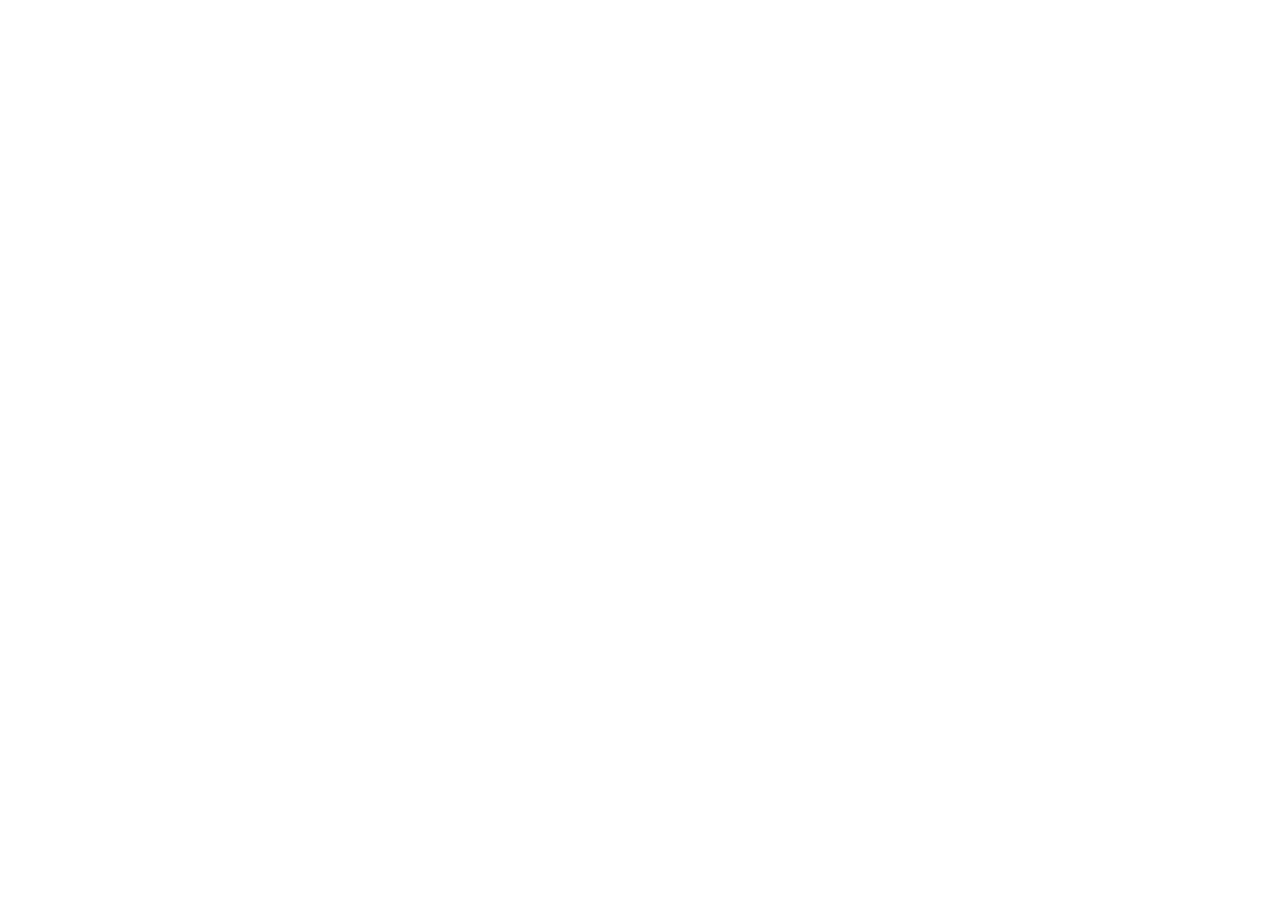
==== index.html @ 0ca9bdbc "Inicio de proyecto y carpetas" ====
<!DOCTYPE html>
<html lang="en">
<head>
    <meta charset="UTF-8">
    <meta name="viewport" content="width=device-width, initial-scale=1.0">
    <title>BDM Solutions</title>
</head>
<body>
    
</body>
</html>
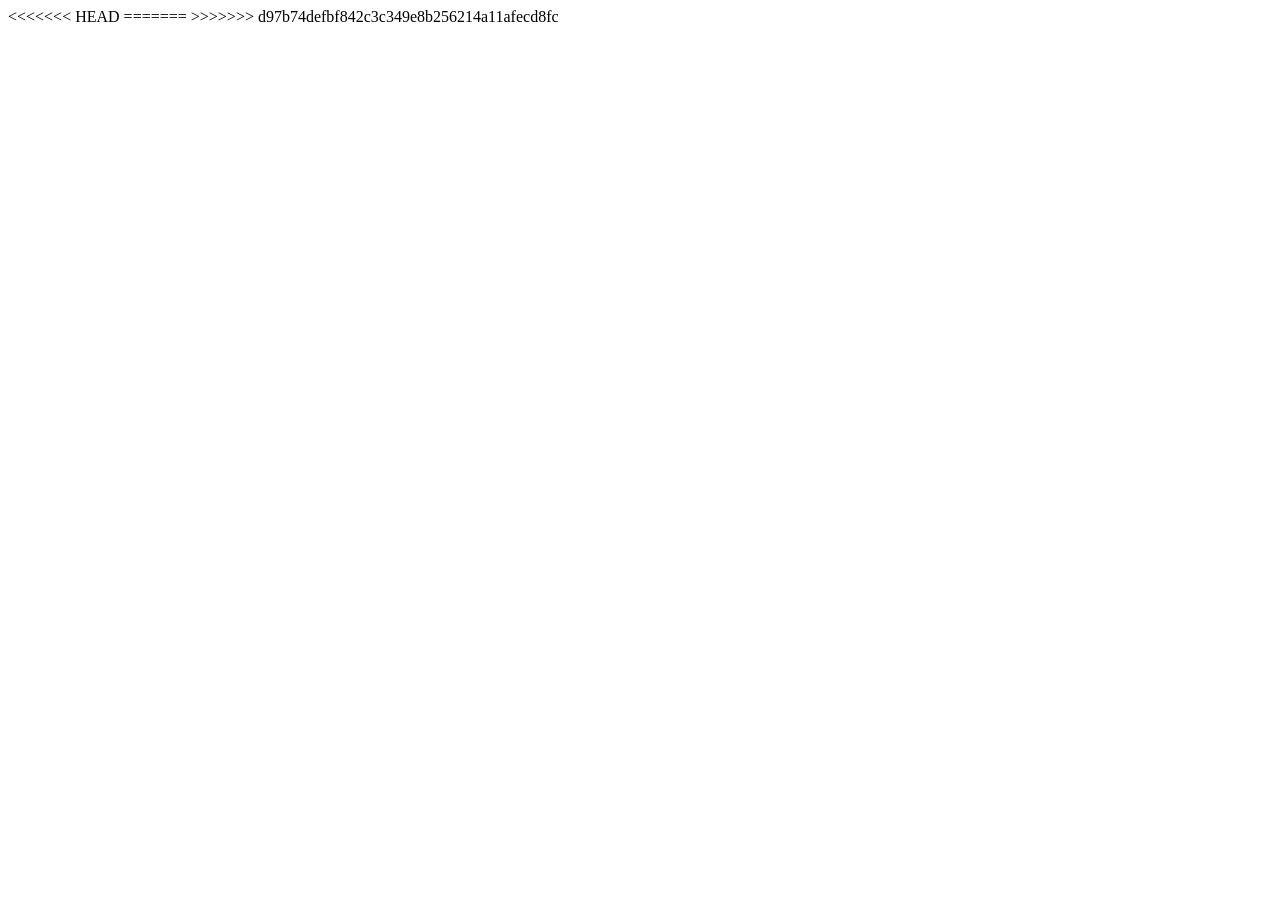
==== commit 26a9a35e: "Fix: resolver conflictos de fusion" ====
--- a/index.html
+++ b/index.html
@@ -6,6 +6,10 @@
     <title>BDM Solutions</title>
 </head>
 <body>
+<<<<<<< HEAD
     
+=======
+
+>>>>>>> d97b74defbf842c3c349e8b256214a11afecd8fc
 </body>
 </html>
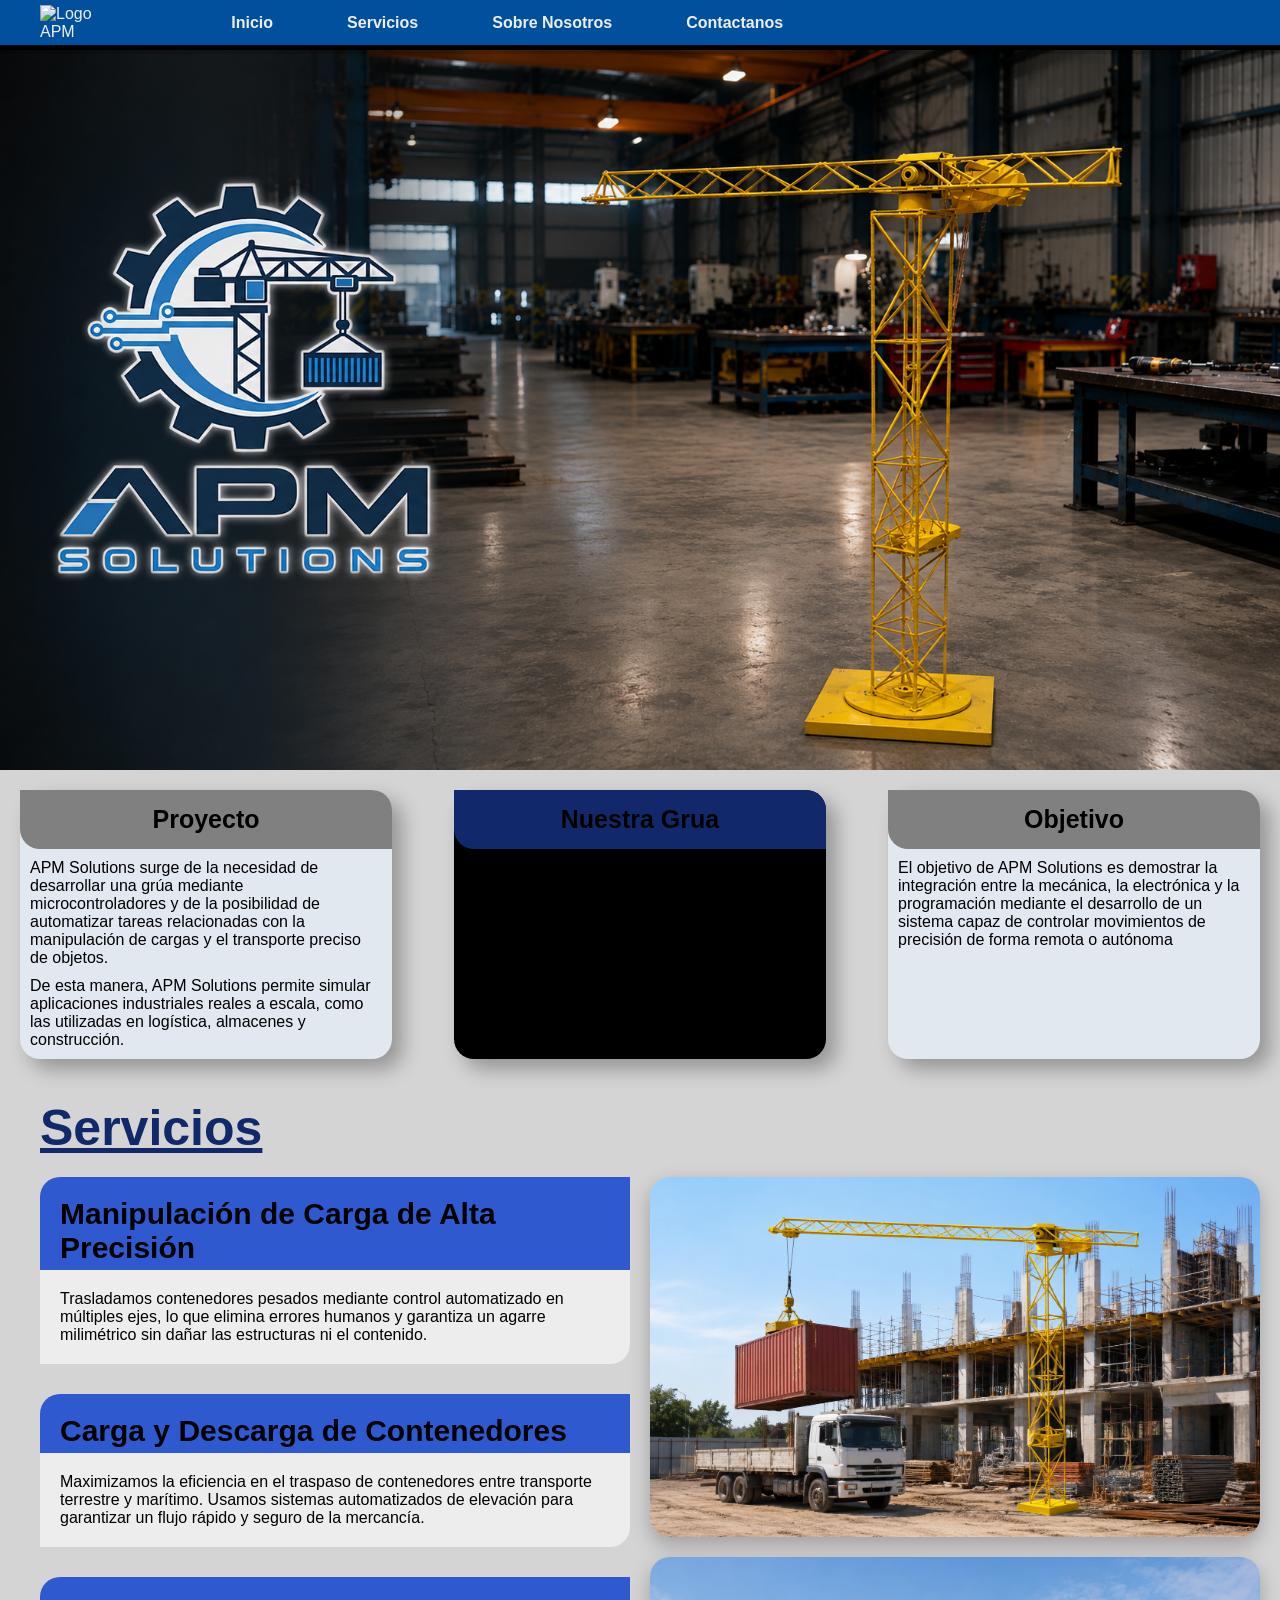
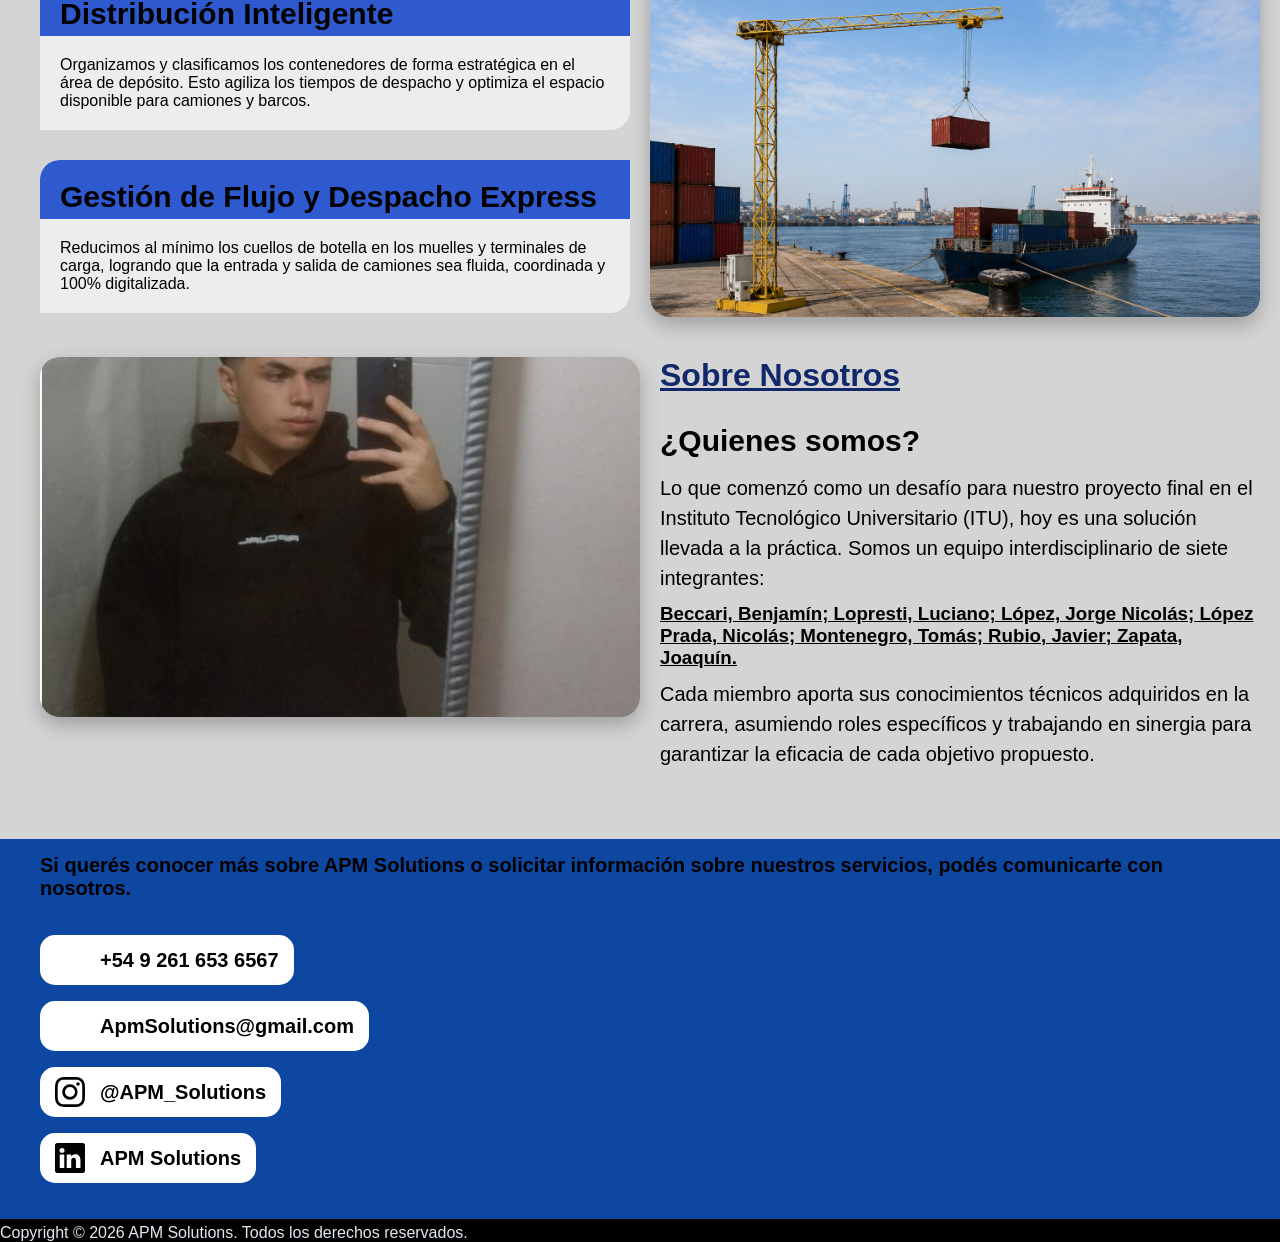
==== commit 4a755bcc: "Merge pull request #8 from Prada444/main Cambios en html y css - Ajustes pantalla" ====
--- a/index.html
+++ b/index.html
@@ -1,15 +1,177 @@
 <!DOCTYPE html>
-<html lang="en">
+<html lang="es">
+
 <head>
     <meta charset="UTF-8">
     <meta name="viewport" content="width=device-width, initial-scale=1.0">
-    <title>BDM Solutions</title>
+    <title>APM Solutions</title>
+    <link rel="stylesheet" href="style.css">
+    <link rel="stylesheet" href="https://cdnjs.cloudflare.com/ajax/libs/font-awesome/6.5.0/css/all.min.css">
 </head>
+
+
 <body>
-<<<<<<< HEAD
-    
-=======
+    <header class="mine-header" id="home">
+      <div class="logo">
+        <img src="public/header/imagenes/logoAPMBLUE.PNG" class="logo-img" alt="Logo APM">
+    </div>
 
->>>>>>> d97b74defbf842c3c349e8b256214a11afecd8fc
+    <nav class="nav-links">
+        <a href="#inicio">Inicio</a>
+        <a href="#services">Servicios</a>
+        <a href="#aboutus">Sobre Nosotros</a>
+        <a href="#contact">Contactanos</a>
+    </nav>
+
+        <button class="menu-boton" id="menu-boton" aria-label="Abrir menú">
+            <svg xmlns="http://www.w3.org/2000/svg" class="menu-icon" fill="currentColor" viewBox="0 0 16 16">
+                <path fill-rule="evenodd" d="M2.5 12a.5.5 0 0 1 0-1h11a.5.5 0 0 1 0 1zm0-4a.5.5 0 0 1 0-1h11a.5.5 0 0 1 0 1zm0-4a.5.5 0 0 1 0-1h11a.5.5 0 0 1 0 1z"/>
+            </svg>
+        </button>
+    </header>
+    <div class="banner">
+        <img src="public/header/imagenes/fondo0.png" class="banner">
+    </div>
+    <main class="Home" id="inicio">
+        <div class="card card-proyect">
+            <h3>Proyecto</h3>
+            <p> APM Solutions surge de la necesidad de desarrollar una grúa mediante microcontroladores y de la
+                posibilidad de automatizar tareas relacionadas con la manipulación de cargas y el transporte preciso de
+                objetos. </p>
+            <p> De esta manera, APM Solutions permite simular aplicaciones industriales reales a escala, como las
+                utilizadas en logística, almacenes y construcción.</p>
+        </div>
+        <script type="module" src="./public/header/grua.glb"></script>
+        <script type="module" src="https://ajax.googleapis.com/ajax/libs/model-viewer/3.4.0/model-viewer.min.js"></script>
+        <div class="card-blue card-grua3d" id="card-grua3d">
+            <h3>Nuestra Grua</h3>
+            <model-viewer src="/public/header/grua.glb"
+                camera-controls
+                auto-rotate
+                auto-rotate-delay="0"
+                rotation-per-second="30deg"
+                interaction-prompt="none"
+                alt="Modelo grua 3D APM"
+                style="width: 100%; height: 300px;">
+            </model-viewer>
+        </div>
+        <div class="card card-objetivo" id="card card-objetivo">
+            <h3>Objetivo</h3>
+            <p>El objetivo de APM Solutions es demostrar la integración entre la mecánica, la electrónica y la
+                programación mediante el desarrollo de un sistema capaz de controlar movimientos de precisión de forma
+                remota o autónoma</p>
+        </div>
+    </main>
+    <main class="servicios" id="services">
+        <h1> Servicios </h1>
+        <section class="servicios-contenedor">
+            <div class="servicio-texto">
+                <div class="card-service servicio-manipulacion">
+                    <h2> Manipulación de Carga de Alta Precisión </h2>
+                    <p> Trasladamos contenedores pesados mediante control automatizado en múltiples ejes, lo que elimina
+                        errores humanos y garantiza un agarre milimétrico sin dañar las estructuras ni el contenido.</p>
+                </div>
+                <div class="card-service servicio-carga">
+                    <h2> Carga y Descarga de Contenedores </h2>
+                    <p> Maximizamos la eficiencia en el traspaso de contenedores entre transporte terrestre y marítimo.
+                        Usamos sistemas automatizados de elevación para garantizar un flujo rápido y seguro de la
+                        mercancía. </p>
+                </div>
+                <div class="card-service servicio-distribucion">
+                    <h2> Distribución Inteligente </h2>
+                    <p>Organizamos y clasificamos los contenedores de forma estratégica en el área de depósito. Esto
+                        agiliza los tiempos de despacho y optimiza el espacio disponible para camiones y barcos.</p>
+                </div>
+                <div class="card-service servicio-express">
+                    <h2> Gestión de Flujo y Despacho Express </h2>
+                    <p> Reducimos al mínimo los cuellos de botella en los muelles y terminales de carga, logrando que la
+                        entrada y salida de camiones sea fluida, coordinada y 100% digitalizada. </p>
+                </div>
+            </div>
+            <div class="servicio-imagen">
+                <img src="public/header/imagenes/FOTO2.png" alt="Grúa manipulando contenedor">
+                <img src="public/header/imagenes/FOTO3.png" alt="Grúa manipulando contenedor" class="foto2">
+            </div>
+        </section>
+    </main>
+    <main class="about_us" id="aboutus">
+        <section class="about_us_contenedor">
+            <div class="about_us_imagen">
+                <img src="public/header/imagenes/imbecil.PNG" alt="nosotros" class="about_us_imagen_grupal">
+            </div>
+            <div class="about_us_text">
+                <h1> Sobre Nosotros</h1>
+                <h2> ¿Quienes somos? </h2>
+                <p>Lo que comenzó como un desafío para nuestro proyecto final en el Instituto Tecnológico Universitario
+                    (ITU), hoy es una solución llevada a la práctica. Somos un equipo interdisciplinario de siete
+                    integrantes:</p>
+                <h3>
+                    Beccari, Benjamín; Lopresti, Luciano; López, Jorge Nicolás; López Prada, Nicolás; Montenegro, Tomás;
+                    Rubio, Javier; Zapata, Joaquín.
+                </h3>
+
+                <p>Cada miembro aporta sus conocimientos técnicos adquiridos en la carrera, asumiendo roles específicos
+                    y trabajando en sinergia para garantizar la eficacia de cada objetivo propuesto.</p>
+            </div>
+        </section>
+    </main>
+    <main class="contact" id="contact">
+        <section class="contactenos">
+
+            <div class="contact-text">
+                <p>
+                    Si querés conocer más sobre APM Solutions o solicitar información sobre nuestros servicios,
+                    podés comunicarte con nosotros.
+                </p>
+            </div>
+
+            <div class="contact-info">
+                <div class="contact-item">
+                    <i data-lucide="phone"></i>
+                    <p>+54 9 261 653 6567</p>
+                </div>
+
+
+                <div class="contact-item">
+                    <i data-lucide="mail"></i>
+                    <p>ApmSolutions@gmail.com</p>
+                </div>
+
+
+                <div class="contact-item">
+                    <svg xmlns="http://www.w3.org/2000/svg" class="contact-icon" fill="currentColor"
+                        viewBox="0 0 16 16">
+                        <path
+                            d="M8 0C5.829 0 5.556.01 4.703.048 3.85.088 3.269.222 2.76.42a3.9 3.9 0 0 0-1.417.923A3.9 3.9 0 0 0 .42 2.76C.222 3.268.087 3.85.048 4.7.01 5.555 0 5.827 0 8.001c0 2.172.01 2.444.048 3.297.04.852.174 1.433.372 1.942.205.526.478.972.923 1.417.444.445.89.719 1.416.923.51.198 1.09.333 1.942.372C5.555 15.99 5.827 16 8 16s2.444-.01 3.298-.048c.851-.04 1.434-.174 1.943-.372a3.9 3.9 0 0 0 1.416-.923c.445-.445.718-.891.923-1.417.197-.509.332-1.09.372-1.942C15.99 10.445 16 10.173 16 8s-.01-2.445-.048-3.299c-.04-.851-.175-1.433-.372-1.941a3.9 3.9 0 0 0-.923-1.417A3.9 3.9 0 0 0 13.24.42c-.51-.198-1.092-.333-1.943-.372C10.443.01 10.172 0 7.998 0zm-.717 1.442h.718c2.136 0 2.389.007 3.232.046.78.035 1.204.166 1.486.275.373.145.64.319.92.599s.453.546.598.92c.11.281.24.705.275 1.485.039.843.047 1.096.047 3.231s-.008 2.389-.047 3.232c-.035.78-.166 1.203-.275 1.485a2.5 2.5 0 0 1-.599.919c-.28.28-.546.453-.92.598-.28.11-.704.24-1.485.276-.843.038-1.096.047-3.232.047s-2.39-.009-3.233-.047c-.78-.036-1.203-.166-1.485-.276a2.5 2.5 0 0 1-.92-.598 2.5 2.5 0 0 1-.6-.92c-.109-.281-.24-.705-.275-1.485-.038-.843-.046-1.096-.046-3.233s.008-2.388.046-3.231c.036-.78.166-1.204.276-1.486.145-.373.319-.64.599-.92s.546-.453.92-.598c.282-.11.705-.24 1.485-.276.738-.034 1.024-.044 2.515-.045zm4.988 1.328a.96.96 0 1 0 0 1.92.96.96 0 0 0 0-1.92m-4.27 1.122a4.109 4.109 0 1 0 0 8.217 4.109 4.109 0 0 0 0-8.217m0 1.441a2.667 2.667 0 1 1 0 5.334 2.667 2.667 0 0 1 0-5.334" />
+                    </svg>
+                    <p>@APM_Solutions</p>
+                </div>
+                <div class="contact-item">
+                    <svg xmlns="http://www.w3.org/2000/svg" class="contact-icon" fill="currentColor"
+                        viewBox="0 0 16 16">
+                        <path
+                            d="M0 1.146C0 .513.526 0 1.175 0h13.65C15.474 0 16 .513 16 1.146v13.708c0 .633-.526 1.146-1.175 1.146H1.175C.526 16 0 15.487 0 14.854zm4.943 12.248V6.169H2.542v7.225zm-1.2-8.212c.837 0 1.358-.554 1.358-1.248-.015-.709-.52-1.248-1.342-1.248S2.4 3.225 2.4 3.934c0 .694.521 1.248 1.327 1.248zm4.908 8.212V9.359c0-.216.016-.432.08-.586.173-.431.568-.878 1.232-.878.869 0 1.216.662 1.216 1.634v3.865h2.401V9.25c0-2.22-1.184-3.252-2.764-3.252-1.274 0-1.845.7-2.165 1.193v.025h-.016l.016-.025V6.169h-2.4c.03.678 0 7.225 0 7.225z" />
+                    </svg>
+                    <p>APM Solutions</p>
+                </div>
+            </div>
+
+
+        </section>
+    </main>
+
+
+    <script src="https://unpkg.com/lucide@latest"></script>
+    <script>
+        lucide.createIcons();
+    </script>
+
+    <div class="copyright">
+    <p>Copyright © 2026 APM Solutions. Todos los derechos reservados.</p>
+    </div>
+
 </body>
+
+<script src="main.js"></script>
+
 </html>
--- a/style.css
+++ b/style.css
@@ -0,0 +1,746 @@
+/***** Principal *****/
+
+
+
+
+:root {
+    --primary-color: #00509D;
+    --secondary-color: #FFDB57;
+    --success-color: #11296B;
+    --danger-color: #d4d4d4;
+    --warning-color: #E2E8F0;
+    --info-color: #EDEDED;
+    --black-color: black;
+    --darkyellow-color: #FFB703;
+}
+
+
+* {
+    margin: 0;
+    padding: 0;
+    box-sizing: border-box;
+    font-family: 'Segoe UI', Arial, sans-serif;
+}
+
+html {
+    scroll-behavior: smooth;
+}
+
+#inicio,
+#services,
+#aboutus,
+#contact,
+#procedimiento {
+    scroll-margin-top: 80px;
+}
+
+body {
+    background-color: var(--danger-color);
+    min-height: 100vh;
+    display: flex;
+    flex-direction: column;
+}
+
+
+/***** End Principal *****/
+
+
+/***** HEADER *****/
+
+
+.mine-header {
+    background-color: var(--primary-color);
+    display: flex;
+    justify-content: space-between;
+    align-items: center;
+    border-bottom: 5px solid var(--black-color);
+    padding: 2px 40px;
+    -webkit-text-fill-color: #EDEDED;
+    position: sticky;
+    top: 0;
+    left: 0;
+    width: 100%;
+    z-index: 1000;
+    background-color: var(--primary-color);
+    box-shadow: 0 4px rgba(0, 0, 0, 0.15);
+
+}
+
+.logo {
+    width: 15%;
+    display: flex;
+    align-items: center;
+}
+
+.logo-img {
+    width: 80px;
+    height: auto;
+    display: block;
+}
+
+
+.nav-links {
+    justify-items: flex-end;
+    width: 85%;
+    display: flex;
+    gap: 40px;
+    align-items: center;
+}
+
+.menu-boton {
+    visibility: hidden;
+}
+
+
+.nav-links a {
+    text-decoration: none;
+    font-weight: 600;
+    color: #ffffff;
+    text-decoration: none;
+    transition: opacity 0.3s ease, color 0.3s ease;
+    text-decoration: none;
+    font-weight: 600;
+    padding: 8px 16px;
+    border-radius: 6px;
+    border: 1px solid transparent;
+    transition: 1px solid transparent;
+}
+
+
+.nav-links a:hover {
+    opacity: 0.7;
+    background-color: rgba(255, 255, 255, 0.12);
+    border-color: rgba(255, 255, 255, 0.4)
+}
+
+.menu-toggle {
+    display: none;
+    background: none;
+    border: none;
+    cursor: pointer;
+    padding: 8px;
+}
+
+.menu-icon {
+    width: 34px;
+    height: 34px;
+    color: var(--primary-color);
+}
+
+/***** End HEADER *****/
+/***** Banner *****/
+
+
+.banner {
+    width: 100%;
+    height: auto;
+    display: block;
+}
+
+
+/***** End Banner *****/
+/***** Home *****/
+
+
+.Home {
+    display: flex;
+    flex-direction: row;
+    justify-content: space-between;
+    margin: 20px;
+}
+
+
+.card-blue {
+    text-align: center;
+    background-color: black;
+    width: 30%;
+    border-radius: 20px;
+    box-shadow: rgba(0, 0, 0, 0.301) 10px 10px 20px;
+}
+
+
+.card {
+    background-color: var(--warning-color);
+    text-align: center;
+    width: 30%;
+    border-radius: 20px;
+    box-shadow: rgba(0, 0, 0, 0.301) 10px 10px 20px;
+}
+
+model-viewer {
+    width: 100%;
+    height: 100%;
+    background-color: transparent;
+    outline: none;
+    cursor: grab;
+}
+
+model-viewer:active {
+    cursor: grabbing;
+}
+
+
+
+.Home h3 {
+    color: var(--black-color);
+    font-weight: bold;
+    margin-bottom: 10px;
+}
+
+
+.card h3 {
+    background-color: gray;
+    padding: 10px;
+    border-radius: 0px 20px 0px 20px;
+    padding: 15px 0;
+    font-size: 25px;
+}
+
+.card p {
+    color: var(--black-color);
+    text-align: left;
+    font-weight: 500;
+    margin: 10px;
+}
+
+.card-blue h3 {
+    background-color: var(--success-color);
+    padding: 10px;
+    border-radius: 0px 20px 0px 20px;
+    padding: 15px 0;
+    font-size: 25px;
+}
+
+.card-blue p {
+    color: var(--black-color);
+    text-align: center;
+    font-weight: 500;
+}
+
+
+.card-content {
+    background-color: var(--warning-color);
+    border-radius: 10px;
+    box-shadow: 0 4px 8px rgba(0, 0, 0, 0.1);
+    padding: 20px;
+    margin: 20px;
+    flex: 1;
+    display: flex;
+    flex-direction: column;
+    align-items: center;
+    width: 100%;
+    border-radius: 25px;
+}
+
+
+/***** End Home *****/
+
+
+/***** Servicios *****/
+
+
+.servicios h1 {
+
+
+    padding: 20px;
+    margin-left: 20px;
+    font-size: 50px;
+    color: #11296B;
+    text-decoration: underline;
+
+
+}
+
+
+.servicios {
+    width: 100%;
+}
+
+
+.servicios-contenedor {
+    display: flex;
+    width: 100%;
+    gap: 20px;
+    padding: 0 20px;
+    align-items: flex-start;
+}
+
+
+.servicio-texto {
+    width: 50%;
+}
+
+
+.servicio-imagen {
+    width: 50%;
+}
+
+
+.foto2 {
+    margin-top: 20px;
+}
+
+
+.servicio-imagen img {
+    width: 100%;
+    height: 360px;
+    object-fit: cover;
+    object-position: center;
+    display: block;
+    border-radius: 20px;
+    box-shadow: 0px 8px 20px rgba(0, 0, 0, 0.25);
+}
+
+
+.servicio-manipulacion h2 {
+
+
+    padding: 20px 0px 5px 20px;
+    font-size: 30px;
+    background-color: #2f59cf;
+    margin-left: 20px;
+    border-radius: 20px 0px 0px 0px;
+
+
+}
+
+
+.servicio-manipulacion p {
+
+
+    padding: 20px 0px 20px 20px;
+    font-weight: 500;
+    background-color: #EDEDED;
+    margin-left: 20px;
+    border-radius: 0px 0px 20px 0px;
+    padding-right: 20px;
+
+
+}
+
+
+
+
+.servicio-carga {
+    padding-top: 30px;
+}
+
+
+.servicio-carga h2 {
+
+
+    padding: 20px 0px 5px 20px;
+    font-size: 30px;
+    background-color: #2f59cf;
+    margin-left: 20px;
+    border-radius: 20px 0px 0px 0px;
+
+
+}
+
+
+.servicio-carga p {
+
+
+    padding: 20px 0px 20px 20px;
+    font-weight: 500;
+    background-color: #EDEDED;
+    margin-left: 20px;
+    border-radius: 0px 0px 20px 0px;
+    padding-right: 20px;
+
+
+}
+
+
+.servicio-distribucion {
+    padding-top: 30px;
+}
+
+
+.servicio-distribucion h2 {
+
+
+    padding: 20px 0px 5px 20px;
+    font-size: 30px;
+    background-color: #2f59cf;
+    margin-left: 20px;
+    border-radius: 20px 0px 0px 0px;
+
+
+}
+
+
+.servicio-distribucion p {
+
+
+    padding: 20px 0px 20px 20px;
+    font-weight: 500;
+    background-color: #EDEDED;
+    margin-left: 20px;
+    border-radius: 0px 0px 20px 0px;
+    padding-right: 20px;
+
+
+}
+
+
+.servicio-express {
+    padding-top: 30px;
+}
+
+
+.servicio-express h2 {
+
+
+    padding: 20px 0px 5px 20px;
+    font-size: 30px;
+    background-color: #2f59cf;
+    margin-left: 20px;
+    border-radius: 20px 0px 0px 0px;
+
+
+}
+
+
+.servicio-express p {
+
+
+    padding: 20px 0px 20px 20px;
+    font-weight: 500;
+    background-color: #EDEDED;
+    margin-left: 20px;
+    border-radius: 0px 0px 20px 0px;
+    padding-right: 20px;
+
+
+}
+
+
+/***** End Servicios *****/
+
+
+/***** ABOUT US *****/
+
+
+.about_us {
+    width: 100%;
+    padding: 40px 20px;
+}
+
+
+.about_us_contenedor {
+    display: flex;
+    gap: 40px;
+}
+
+
+
+
+.about_us_imagen {
+    width: 50%;
+}
+
+
+.about_us_imagen img {
+    width: 100%;
+    margin-left: 20px;
+    height: 360px;
+    object-fit: cover;
+    object-position: center;
+    display: block;
+    border-radius: 20px;
+    box-shadow: 0px 8px 20px rgba(0, 0, 0, 0.25);
+}
+
+
+.about_us_text {
+    width: 50%;
+}
+
+
+.about_us_text h1 {
+    font-size: 32px;
+    color: #11296B;
+    text-decoration: underline;
+    margin-bottom: 30px;
+}
+
+
+.about_us_text h2 {
+    font-size: 30px;
+    color: black;
+    margin-bottom: 15px;
+}
+
+
+.about_us_text p {
+    margin-top: 10px;
+    font-size: 20px;
+    color: black;
+    line-height: 1.5;
+    font-weight: 500;
+    text-decoration: none;
+}
+
+
+.about_us_text h3 {
+    text-decoration: underline;
+    margin-top: 10px;
+}
+
+
+/***** End ABOUT US *****/
+
+
+/***** Contactenos *****/
+
+
+.contactenos {
+    margin-top: 30px;
+}
+
+
+.contact-text {
+    padding: 15px 40px;
+    background-color: #0d47a1;
+    font-family: Inter, sans-serif;
+    color: var(--success-color);
+}
+
+
+.contact-text p {
+    font-weight: 800;
+    font-size: 20px;
+    color: black;
+}
+
+.contact-info {
+    background-color: #0d47a1;
+    padding: 20px 40px;
+}
+
+
+.contact-item {
+    display: flex;
+    align-items: center;
+    gap: 15px;
+    margin-bottom: 16px;
+    background-color: white;
+    padding: 10px 15px;
+    width: fit-content;
+    max-width: 100%;
+    border-radius: 15px;
+}
+
+
+
+.contact-item svg,
+.contact-item i {
+    width: 30px;
+    height: 30px;
+    color: rgb(2, 2, 2);
+    flex-shrink: 0;
+}
+
+
+.contact-item p {
+    font-weight: 620;
+    font-size: 20px;
+    color: rgb(0, 0, 0);
+}
+
+
+/***** End Contactenos *****/
+
+/***** Copyright *****/
+.copyright {
+    background-color: var(--black-color);
+    display: flex;
+    text-align: left;
+    border-top: 5px solid var(--black-color);
+}
+
+
+.copyright p {
+    color: #E2E8F0
+}
+
+
+/***** End Copyright *****/
+
+/***** RESPONSIVR *****/
+
+img {
+    max-width: 100%;
+}
+
+body {
+    overflow-x: hidden;
+}
+
+/* TABLET */
+@media (max-width: 900px) {
+
+    .mine-header {
+        flex-direction: column;
+        padding: 15px 20px;
+        gap: 15px;
+    }
+
+    .logo {
+        width: 100%;
+        text-align: center;
+    }
+
+    .logo img {
+        width: 90px;
+    }
+
+    .nav-links {
+        width: 100%;
+        justify-content: center;
+        flex-wrap: wrap;
+        gap: 15px;
+        display: none;
+    }
+
+    .nav-links a {
+        font-size: 15px;
+        padding: 6px 10px;
+    }
+
+    .menu-boton{
+        visibility: visible;
+    }
+
+    .banner {
+        height: 300px;
+        object-fit: cover;
+    }
+
+    .Home {
+        flex-direction: column;
+        margin: 15px;
+        gap: 20px;
+    }
+
+    .card,
+    .card-blue {
+        width: 100%;
+    }
+
+    .card-blue {
+        min-height: 350px;
+    }
+
+    model-viewer {
+        height: 300px;
+    }
+
+    .servicios h1 {
+        font-size: 38px;
+        text-align: center;
+        margin-left: 0;
+    }
+
+    .servicios-contenedor {
+        flex-direction: column;
+        padding: 0 15px;
+    }
+
+    .servicio-texto,
+    .servicio-imagen {
+        width: 100%;
+    }
+
+    .servicio-imagen img {
+        height: 300px;
+    }
+
+    .servicio-manipulacion h2,
+    .servicio-carga h2,
+    .servicio-distribucion h2,
+    .servicio-express h2 {
+        margin-left: 0;
+        font-size: 26px;
+        padding: 18px;
+        border-radius: 20px 20px 0 0;
+    }
+
+    .servicio-manipulacion p,
+    .servicio-carga p,
+    .servicio-distribucion p,
+    .servicio-express p {
+        margin-left: 0;
+        font-size: 16px;
+        padding: 18px;
+        border-radius: 0 0 20px 20px;
+    }
+
+    .about_us_contenedor {
+        flex-direction: column;
+        gap: 25px;
+    }
+
+    .about_us_imagen,
+    .about_us_text {
+        width: 100%;
+    }
+
+    .about_us_imagen img {
+        margin-left: 0;
+        height: 320px;
+    }
+}
+
+@media (max-width: 500px) {
+
+    .contact-info {
+        padding: 20px;
+    }
+
+    .contact-item {
+        width: 100%;
+        margin-right: 0;
+        padding: 10px;
+        gap: 10px;
+    }
+
+    .contact-item p {
+        font-size: 15px;
+        margin: 0;
+        word-break: normal;
+        overflow-wrap: anywhere;
+    }
+
+    .contact-item svg,
+    .contact-item i {
+        width: 24px;
+        height: 24px;
+        flex-shrink: 0;
+
+    }
+
+    .banner {
+        height: auto;
+        object-fit: contain;
+    }
+
+    .banner img,
+    img.banner {
+        width: 100%;
+        height: auto;
+        object-fit: contain;
+        object-position: center;
+    }
+}
+
+.menu-toggle {
+    display: flex;
+    align-items: center;
+    justify-content: center;
+}
+
+
+/***** End RESPONSIVe *****/
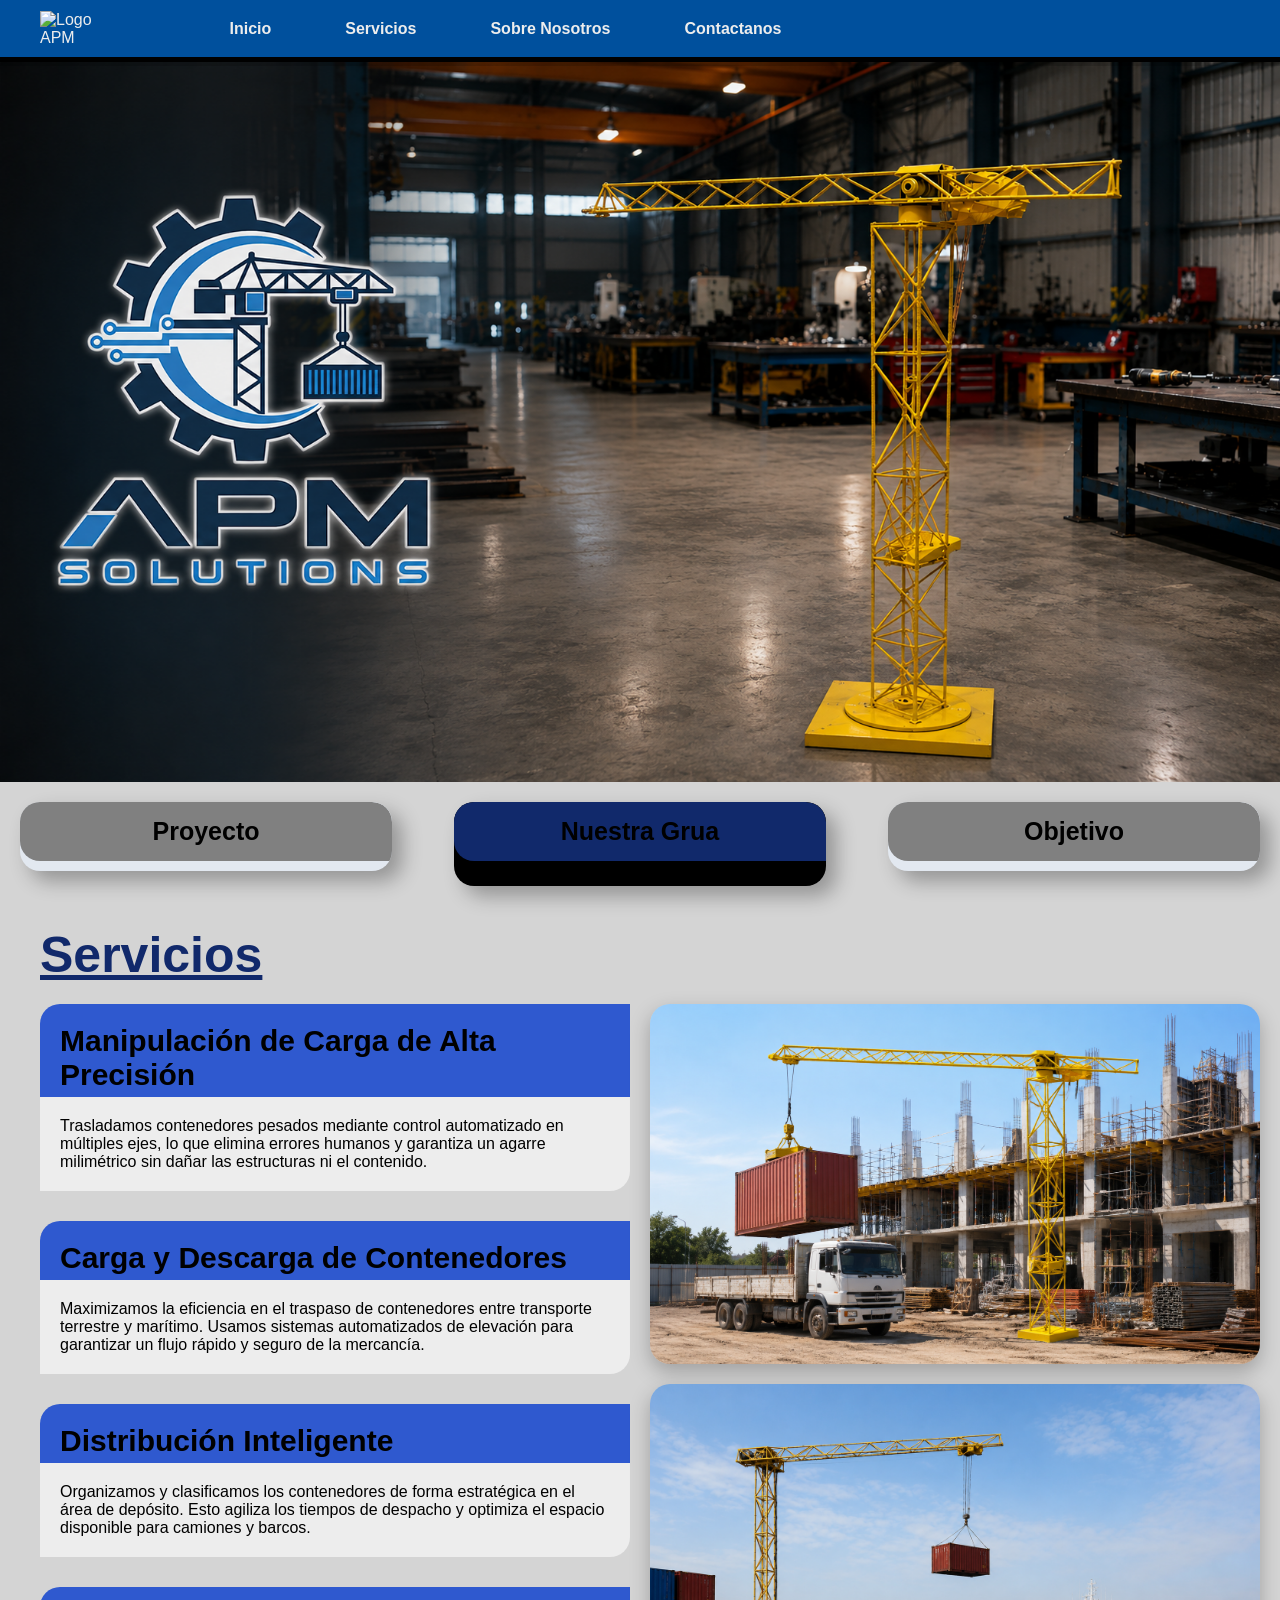
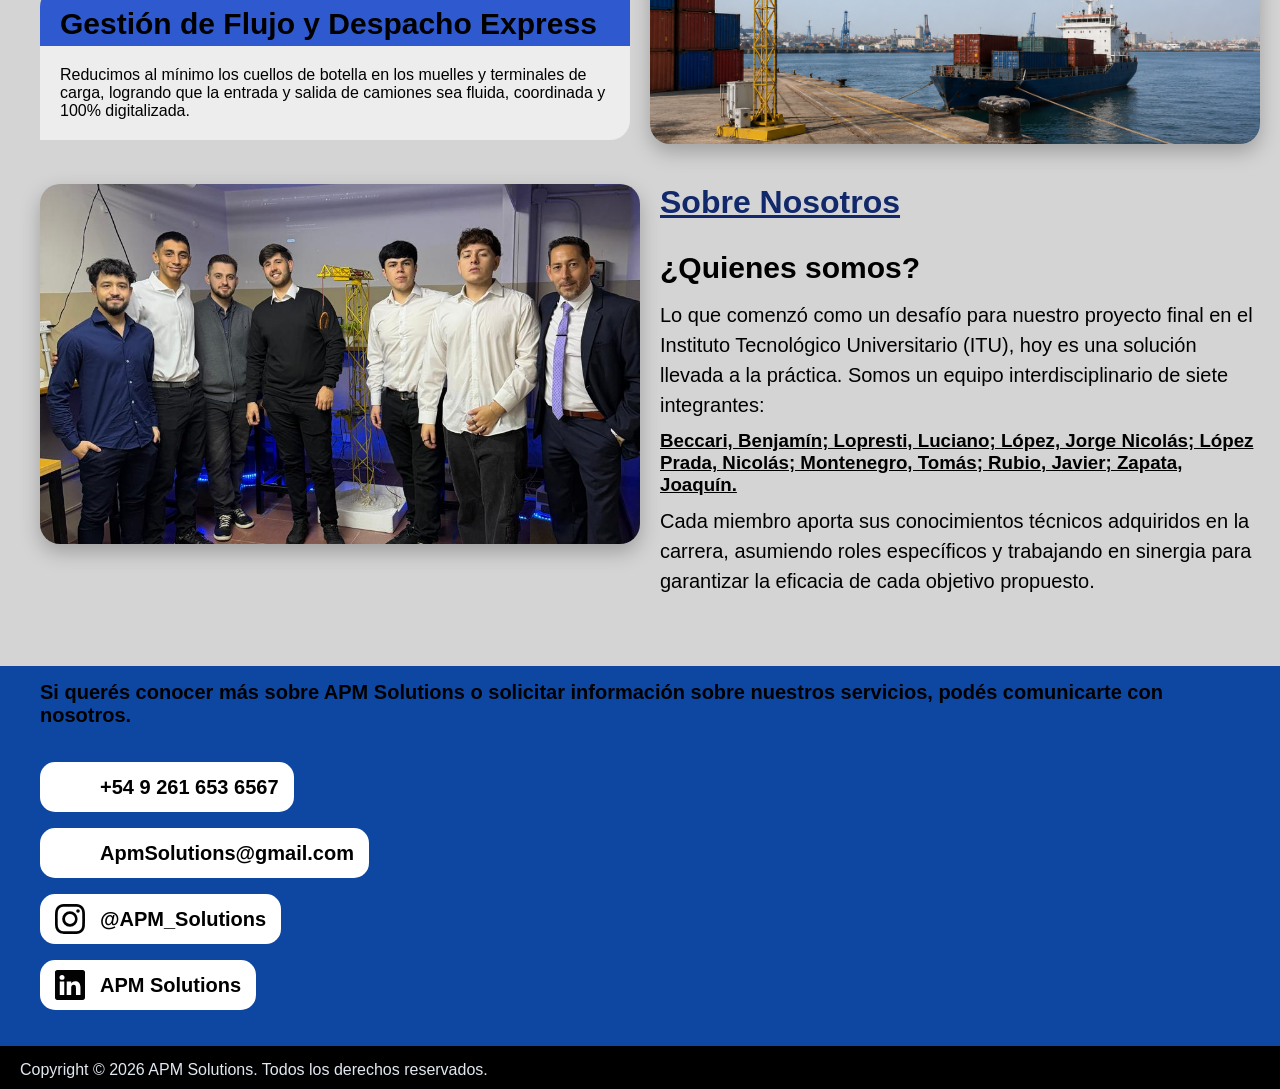
==== commit 6a84eaaa: "Add files via upload" ====
--- a/index.html
+++ b/index.html
@@ -8,7 +8,6 @@
     <link rel="stylesheet" href="style.css">
     <link rel="stylesheet" href="https://cdnjs.cloudflare.com/ajax/libs/font-awesome/6.5.0/css/all.min.css">
 </head>
-
 
 <body>
     <header class="mine-header" id="home">
@@ -30,36 +29,50 @@
         </button>
     </header>
     <div class="banner">
-        <img src="public/header/imagenes/fondo0.png" class="banner">
+        <img src="public/header/imagenes/fondo0.png" class="banner" alt="Banner APM">
     </div>
-    <main class="Home" id="inicio">
+<main class="Home" id="inicio">
         <div class="card card-proyect">
             <h3>Proyecto</h3>
-            <p> APM Solutions surge de la necesidad de desarrollar una grúa mediante microcontroladores y de la
-                posibilidad de automatizar tareas relacionadas con la manipulación de cargas y el transporte preciso de
-                objetos. </p>
-            <p> De esta manera, APM Solutions permite simular aplicaciones industriales reales a escala, como las
-                utilizadas en logística, almacenes y construcción.</p>
+            <div class="contenido-desplegable">
+                <div class="inner-content">
+                    <p> APM Solutions surge de la necesidad de desarrollar una grúa mediante microcontroladores y de la
+                        posibilidad de automatizar tareas relacionadas con la manipulación de cargas y el transporte preciso de
+                        objetos. </p>
+                    <p> De esta manera, APM Solutions permite simular aplicaciones industriales reales a escala, como las
+                        utilizadas en logística, almacenes y construcción.</p>
+                </div>
+            </div>
         </div>
-        <script type="module" src="./public/header/grua.glb"></script>
+
         <script type="module" src="https://ajax.googleapis.com/ajax/libs/model-viewer/3.4.0/model-viewer.min.js"></script>
+        
         <div class="card-blue card-grua3d" id="card-grua3d">
             <h3>Nuestra Grua</h3>
-            <model-viewer src="/public/header/grua.glb"
-                camera-controls
-                auto-rotate
-                auto-rotate-delay="0"
-                rotation-per-second="30deg"
-                interaction-prompt="none"
-                alt="Modelo grua 3D APM"
-                style="width: 100%; height: 300px;">
-            </model-viewer>
+            <div class="contenido-desplegable">
+                <div class="inner-content">
+                    <model-viewer src="/public/header/grua.glb"
+                        camera-controls
+                        auto-rotate
+                        auto-rotate-delay="0"
+                        rotation-per-second="30deg"
+                        interaction-prompt="none"
+                        alt="Modelo grua 3D APM"
+                        style="width: 100%; height: 300px;">
+                    </model-viewer>
+                </div>
+            </div>
         </div>
-        <div class="card card-objetivo" id="card card-objetivo">
+
+        <div class="card card-objetivo" id="card-objetivo">
             <h3>Objetivo</h3>
-            <p>El objetivo de APM Solutions es demostrar la integración entre la mecánica, la electrónica y la
-                programación mediante el desarrollo de un sistema capaz de controlar movimientos de precisión de forma
-                remota o autónoma</p>
+            <div class="contenido-desplegable">
+                <div class="inner-content">
+                    <p>El objetivo de APM Solutions es demostrar la integración entre la mecánica, la electrónica y la
+                        programación mediante el desarrollo de un sistema capaz de controlar movimientos de precisión de forma
+                        remota o autónoma</p>
+                </div>
+            </div>
         </div>
     </main>
     <main class="servicios" id="services">
@@ -97,7 +110,7 @@
     <main class="about_us" id="aboutus">
         <section class="about_us_contenedor">
             <div class="about_us_imagen">
-                <img src="public/header/imagenes/imbecil.PNG" alt="nosotros" class="about_us_imagen_grupal">
+                <img src="public/header/imagenes/nosotros.jpeg" alt="nosotros" class="about_us_imagen_grupal">
             </div>
             <div class="about_us_text">
                 <h1> Sobre Nosotros</h1>
@@ -131,12 +144,10 @@
                     <p>+54 9 261 653 6567</p>
                 </div>
 
-
                 <div class="contact-item">
                     <i data-lucide="mail"></i>
                     <p>ApmSolutions@gmail.com</p>
                 </div>
-
 
                 <div class="contact-item">
                     <svg xmlns="http://www.w3.org/2000/svg" class="contact-icon" fill="currentColor"
@@ -156,10 +167,8 @@
                 </div>
             </div>
 
-
         </section>
     </main>
-
 
     <script src="https://unpkg.com/lucide@latest"></script>
     <script>
@@ -170,8 +179,7 @@
     <p>Copyright © 2026 APM Solutions. Todos los derechos reservados.</p>
     </div>
 
+    <script src="main.js"></script>
+
 </body>
-
-<script src="main.js"></script>
-
 </html>
--- a/style.css
+++ b/style.css
@@ -1,7 +1,4 @@
 /***** Principal *****/
-
-
-
 
 :root {
     --primary-color: #00509D;
@@ -14,7 +11,6 @@
     --darkyellow-color: #FFB703;
 }
 
-
 * {
     margin: 0;
     padding: 0;
@@ -41,12 +37,9 @@
     flex-direction: column;
 }
 
-
 /***** End Principal *****/
 
-
 /***** HEADER *****/
-
 
 .mine-header {
     background-color: var(--primary-color);
@@ -61,9 +54,7 @@
     left: 0;
     width: 100%;
     z-index: 1000;
-    background-color: var(--primary-color);
     box-shadow: 0 4px rgba(0, 0, 0, 0.15);
-
 }
 
 .logo {
@@ -78,7 +69,6 @@
     display: block;
 }
 
-
 .nav-links {
     justify-items: flex-end;
     width: 85%;
@@ -89,23 +79,21 @@
 
 .menu-boton {
     visibility: hidden;
-}
-
+    background: none;
+    border: none;
+    cursor: pointer;
+    padding: 8px;
+}
 
 .nav-links a {
     text-decoration: none;
     font-weight: 600;
     color: #ffffff;
-    text-decoration: none;
     transition: opacity 0.3s ease, color 0.3s ease;
-    text-decoration: none;
-    font-weight: 600;
     padding: 8px 16px;
     border-radius: 6px;
     border: 1px solid transparent;
-    transition: 1px solid transparent;
-}
-
+}
 
 .nav-links a:hover {
     opacity: 0.7;
@@ -113,23 +101,15 @@
     border-color: rgba(255, 255, 255, 0.4)
 }
 
-.menu-toggle {
-    display: none;
-    background: none;
-    border: none;
-    cursor: pointer;
-    padding: 8px;
-}
-
 .menu-icon {
     width: 34px;
     height: 34px;
-    color: var(--primary-color);
+    color: #EDEDED; /* Ajustado para que se vea sobre el azul */
 }
 
 /***** End HEADER *****/
+
 /***** Banner *****/
-
 
 .banner {
     width: 100%;
@@ -137,10 +117,9 @@
     display: block;
 }
 
-
 /***** End Banner *****/
+
 /***** Home *****/
-
 
 .Home {
     display: flex;
@@ -148,7 +127,6 @@
     justify-content: space-between;
     margin: 20px;
 }
-
 
 .card-blue {
     text-align: center;
@@ -158,7 +136,6 @@
     box-shadow: rgba(0, 0, 0, 0.301) 10px 10px 20px;
 }
 
-
 .card {
     background-color: var(--warning-color);
     text-align: center;
@@ -179,18 +156,14 @@
     cursor: grabbing;
 }
 
-
-
 .Home h3 {
     color: var(--black-color);
     font-weight: bold;
     margin-bottom: 10px;
 }
 
-
 .card h3 {
     background-color: gray;
-    padding: 10px;
     border-radius: 0px 20px 0px 20px;
     padding: 15px 0;
     font-size: 25px;
@@ -205,7 +178,6 @@
 
 .card-blue h3 {
     background-color: var(--success-color);
-    padding: 10px;
     border-radius: 0px 20px 0px 20px;
     padding: 15px 0;
     font-size: 25px;
@@ -217,10 +189,8 @@
     font-weight: 500;
 }
 
-
 .card-content {
     background-color: var(--warning-color);
-    border-radius: 10px;
     box-shadow: 0 4px 8px rgba(0, 0, 0, 0.1);
     padding: 20px;
     margin: 20px;
@@ -232,30 +202,21 @@
     border-radius: 25px;
 }
 
-
 /***** End Home *****/
 
-
 /***** Servicios *****/
 
-
 .servicios h1 {
-
-
     padding: 20px;
     margin-left: 20px;
     font-size: 50px;
     color: #11296B;
     text-decoration: underline;
-
-
-}
-
+}
 
 .servicios {
     width: 100%;
 }
-
 
 .servicios-contenedor {
     display: flex;
@@ -265,21 +226,17 @@
     align-items: flex-start;
 }
 
-
 .servicio-texto {
     width: 50%;
 }
 
-
 .servicio-imagen {
     width: 50%;
 }
 
-
 .foto2 {
     margin-top: 20px;
 }
-
 
 .servicio-imagen img {
     width: 100%;
@@ -291,156 +248,52 @@
     box-shadow: 0px 8px 20px rgba(0, 0, 0, 0.25);
 }
 
-
-.servicio-manipulacion h2 {
-
-
+.servicio-manipulacion h2,
+.servicio-carga h2,
+.servicio-distribucion h2,
+.servicio-express h2 {
     padding: 20px 0px 5px 20px;
     font-size: 30px;
     background-color: #2f59cf;
     margin-left: 20px;
     border-radius: 20px 0px 0px 0px;
-
-
-}
-
-
-.servicio-manipulacion p {
-
-
+}
+
+.servicio-manipulacion p,
+.servicio-carga p,
+.servicio-distribucion p,
+.servicio-express p {
     padding: 20px 0px 20px 20px;
     font-weight: 500;
     background-color: #EDEDED;
     margin-left: 20px;
     border-radius: 0px 0px 20px 0px;
     padding-right: 20px;
-
-
-}
-
-
-
-
-.servicio-carga {
-    padding-top: 30px;
-}
-
-
-.servicio-carga h2 {
-
-
-    padding: 20px 0px 5px 20px;
-    font-size: 30px;
-    background-color: #2f59cf;
-    margin-left: 20px;
-    border-radius: 20px 0px 0px 0px;
-
-
-}
-
-
-.servicio-carga p {
-
-
-    padding: 20px 0px 20px 20px;
-    font-weight: 500;
-    background-color: #EDEDED;
-    margin-left: 20px;
-    border-radius: 0px 0px 20px 0px;
-    padding-right: 20px;
-
-
-}
-
-
-.servicio-distribucion {
-    padding-top: 30px;
-}
-
-
-.servicio-distribucion h2 {
-
-
-    padding: 20px 0px 5px 20px;
-    font-size: 30px;
-    background-color: #2f59cf;
-    margin-left: 20px;
-    border-radius: 20px 0px 0px 0px;
-
-
-}
-
-
-.servicio-distribucion p {
-
-
-    padding: 20px 0px 20px 20px;
-    font-weight: 500;
-    background-color: #EDEDED;
-    margin-left: 20px;
-    border-radius: 0px 0px 20px 0px;
-    padding-right: 20px;
-
-
-}
-
-
+}
+
+.servicio-carga,
+.servicio-distribucion,
 .servicio-express {
     padding-top: 30px;
 }
 
-
-.servicio-express h2 {
-
-
-    padding: 20px 0px 5px 20px;
-    font-size: 30px;
-    background-color: #2f59cf;
-    margin-left: 20px;
-    border-radius: 20px 0px 0px 0px;
-
-
-}
-
-
-.servicio-express p {
-
-
-    padding: 20px 0px 20px 20px;
-    font-weight: 500;
-    background-color: #EDEDED;
-    margin-left: 20px;
-    border-radius: 0px 0px 20px 0px;
-    padding-right: 20px;
-
-
-}
-
-
 /***** End Servicios *****/
 
-
 /***** ABOUT US *****/
 
-
 .about_us {
     width: 100%;
     padding: 40px 20px;
 }
 
-
 .about_us_contenedor {
     display: flex;
     gap: 40px;
 }
-
-
-
 
 .about_us_imagen {
     width: 50%;
 }
-
 
 .about_us_imagen img {
     width: 100%;
@@ -453,11 +306,9 @@
     box-shadow: 0px 8px 20px rgba(0, 0, 0, 0.25);
 }
 
-
 .about_us_text {
     width: 50%;
 }
-
 
 .about_us_text h1 {
     font-size: 32px;
@@ -466,13 +317,11 @@
     margin-bottom: 30px;
 }
 
-
 .about_us_text h2 {
     font-size: 30px;
     color: black;
     margin-bottom: 15px;
 }
-
 
 .about_us_text p {
     margin-top: 10px;
@@ -483,23 +332,18 @@
     text-decoration: none;
 }
 
-
 .about_us_text h3 {
     text-decoration: underline;
     margin-top: 10px;
 }
 
-
 /***** End ABOUT US *****/
 
-
 /***** Contactenos *****/
-
 
 .contactenos {
     margin-top: 30px;
 }
-
 
 .contact-text {
     padding: 15px 40px;
@@ -508,7 +352,6 @@
     color: var(--success-color);
 }
 
-
 .contact-text p {
     font-weight: 800;
     font-size: 20px;
@@ -519,7 +362,6 @@
     background-color: #0d47a1;
     padding: 20px 40px;
 }
-
 
 .contact-item {
     display: flex;
@@ -533,8 +375,6 @@
     border-radius: 15px;
 }
 
-
-
 .contact-item svg,
 .contact-item i {
     width: 30px;
@@ -543,33 +383,31 @@
     flex-shrink: 0;
 }
 
-
 .contact-item p {
     font-weight: 620;
     font-size: 20px;
     color: rgb(0, 0, 0);
 }
 
-
 /***** End Contactenos *****/
 
 /***** Copyright *****/
+
 .copyright {
     background-color: var(--black-color);
     display: flex;
     text-align: left;
     border-top: 5px solid var(--black-color);
-}
-
+    padding: 10px 20px;
+}
 
 .copyright p {
     color: #E2E8F0
 }
 
-
 /***** End Copyright *****/
 
-/***** RESPONSIVR *****/
+/***** RESPONSIVE *****/
 
 img {
     max-width: 100%;
@@ -581,16 +419,15 @@
 
 /* TABLET */
 @media (max-width: 900px) {
-
     .mine-header {
-        flex-direction: column;
+        flex-direction: row; /* Cambiado a row para que el logo y menú queden alineados */
         padding: 15px 20px;
         gap: 15px;
     }
 
     .logo {
         width: 100%;
-        text-align: center;
+        text-align: left;
     }
 
     .logo img {
@@ -602,16 +439,32 @@
         justify-content: center;
         flex-wrap: wrap;
         gap: 15px;
-        display: none;
+        display: none; /* Oculto por defecto en mobile */
+    }
+
+    /* CLASE INYECTADA PARA EL MENÚ JS */
+    .nav-links.mostrar-menu {
+        display: flex;
+        flex-direction: column;
+        position: absolute;
+        top: 65px; 
+        left: 0;
+        width: 100%;
+        background-color: var(--primary-color);
+        padding: 20px 0;
+        box-shadow: 0 4px rgba(0, 0, 0, 0.15);
     }
 
     .nav-links a {
-        font-size: 15px;
-        padding: 6px 10px;
-    }
-
-    .menu-boton{
+        font-size: 18px; /* Un poco más grande para mobile */
+        padding: 10px 15px;
+        width: 100%;
+        text-align: center;
+    }
+
+    .menu-boton {
         visibility: visible;
+        display: block;
     }
 
     .banner {
@@ -694,8 +547,8 @@
     }
 }
 
+/* MOBILE */
 @media (max-width: 500px) {
-
     .contact-info {
         padding: 20px;
     }
@@ -719,7 +572,6 @@
         width: 24px;
         height: 24px;
         flex-shrink: 0;
-
     }
 
     .banner {
@@ -735,12 +587,35 @@
         object-position: center;
     }
 }
-
-.menu-toggle {
-    display: flex;
-    align-items: center;
-    justify-content: center;
-}
-
-
-/***** End RESPONSIVe *****/+/***** End RESPONSIVE *****/
+
+/** EFECTO DESPLEGABLE EN HOME ***/
+
+.Home {
+    align-items: flex-start;
+}
+.card, .card-blue {
+    overflow: hidden; 
+    cursor: pointer;
+    transition: transform 0.3s ease, box-shadow 0.3s ease;
+}
+.card:hover, .card-blue:hover {
+    transform: translateY(-5px);
+    box-shadow: rgba(0, 0, 0, 0.4) 15px 15px 25px;
+}
+.contenido-desplegable {
+    display: grid;
+    grid-template-rows: 0fr;
+    transition: grid-template-rows 0.4s ease-out;
+}
+.inner-content {
+    overflow: hidden;
+}
+.card:hover .contenido-desplegable,
+.card-blue:hover .contenido-desplegable {
+    grid-template-rows: 1fr;
+}
+
+.card-blue .inner-content {
+    padding-bottom: 15px;
+}
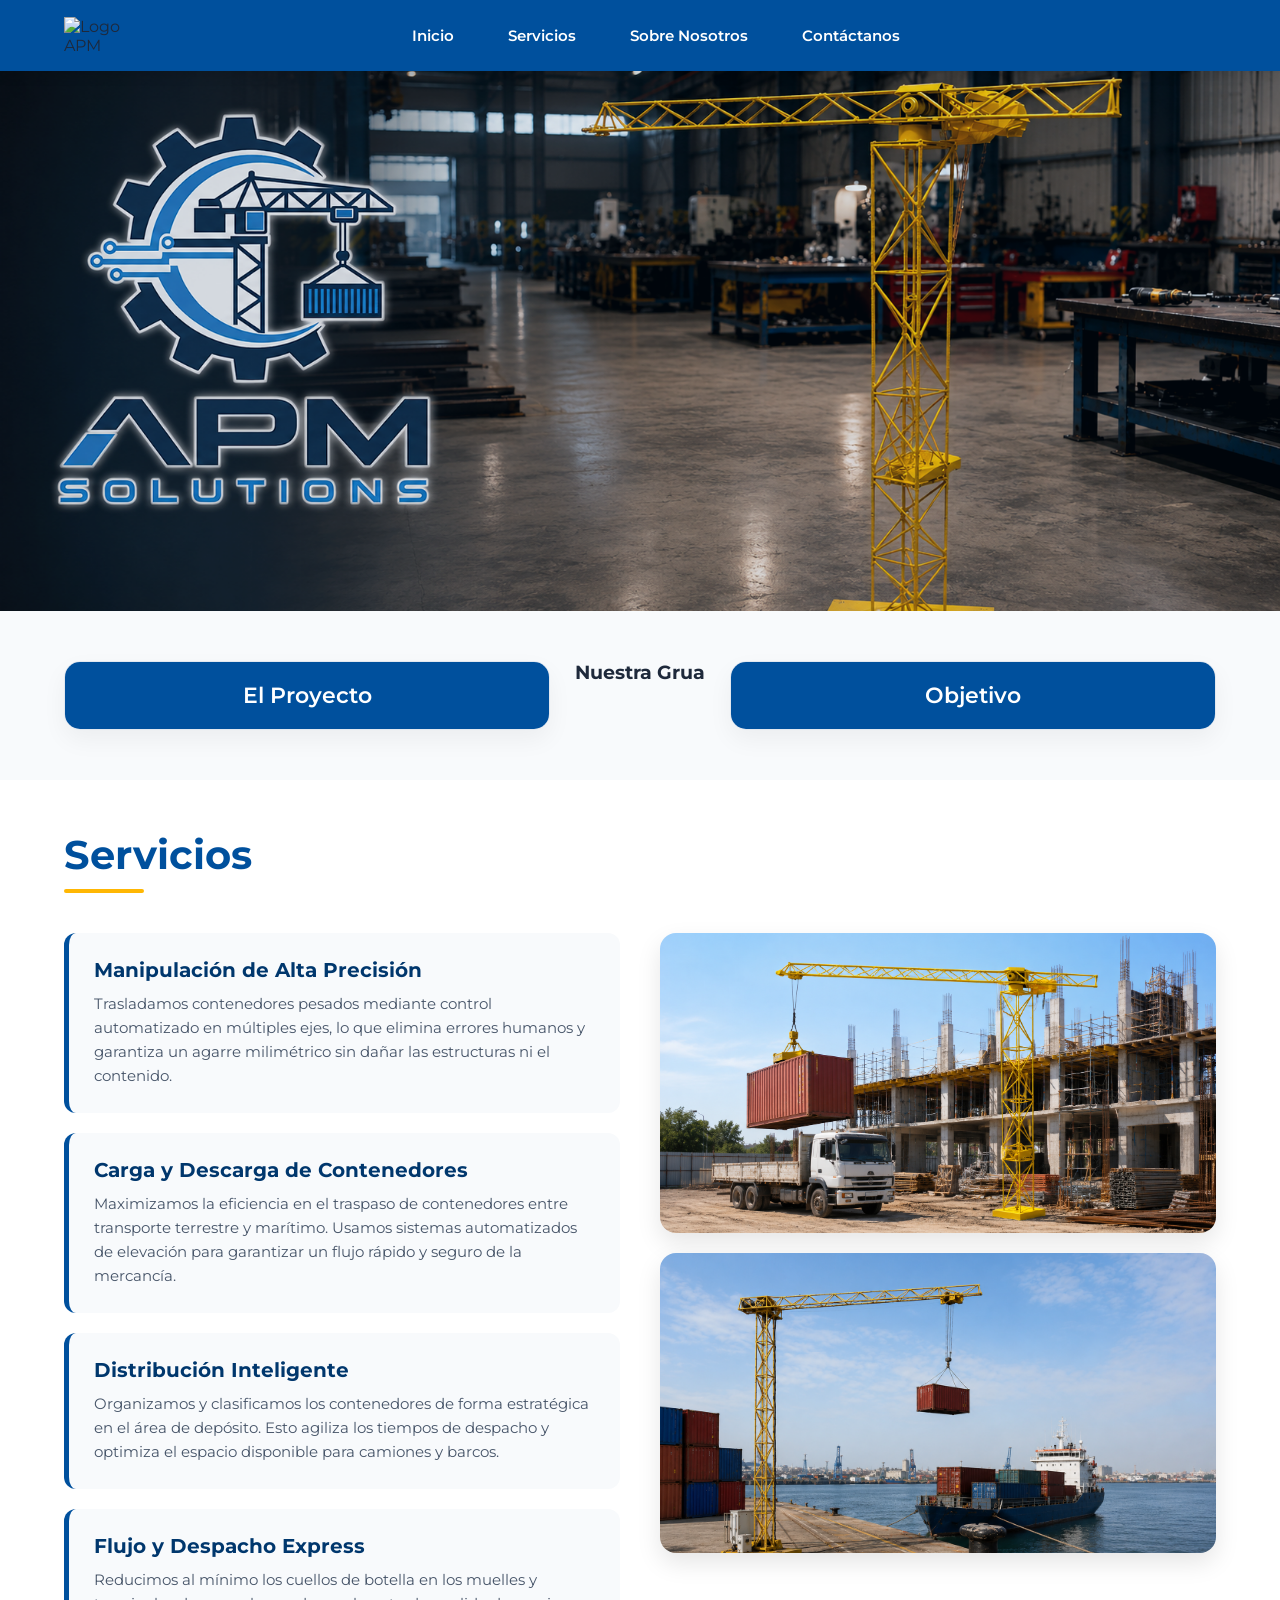
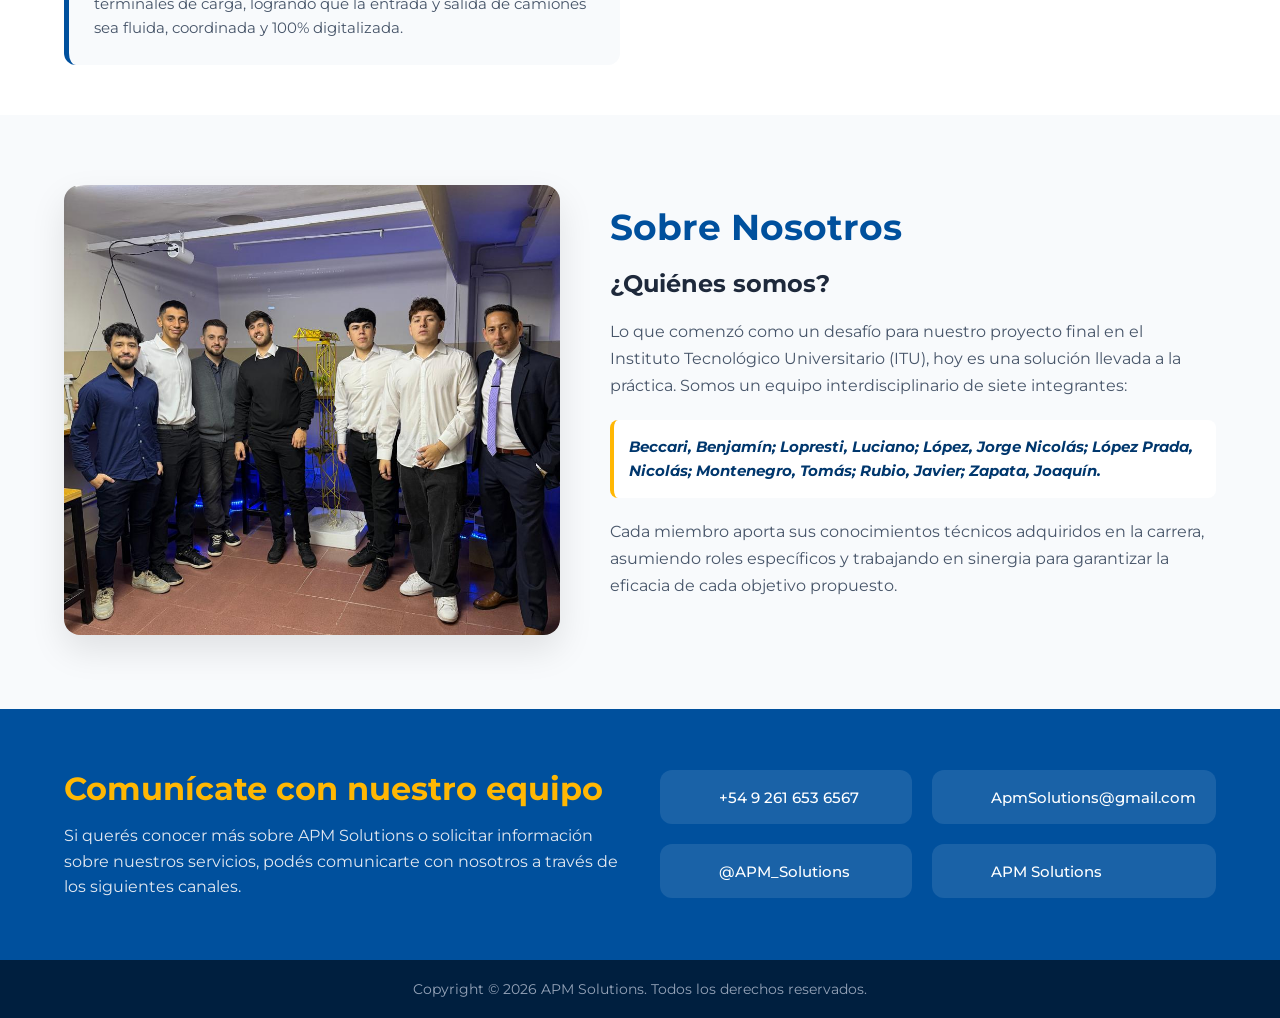
==== commit 8230d5ee: "Merge pull request #10 from Lucho1532/patch-1 Add files via upload" ====
--- a/index.html
+++ b/index.html
@@ -5,22 +5,24 @@
     <meta charset="UTF-8">
     <meta name="viewport" content="width=device-width, initial-scale=1.0">
     <title>APM Solutions</title>
+    <!-- Google Fonts: Montserrat -->
+    <link href="https://fonts.googleapis.com/css2?family=Montserrat:wght@300;400;500;600;700&display=swap" rel="stylesheet">
     <link rel="stylesheet" href="style.css">
     <link rel="stylesheet" href="https://cdnjs.cloudflare.com/ajax/libs/font-awesome/6.5.0/css/all.min.css">
 </head>
 
 <body>
     <header class="mine-header" id="home">
-      <div class="logo">
-        <img src="public/header/imagenes/logoAPMBLUE.PNG" class="logo-img" alt="Logo APM">
-    </div>
+        <div class="logo">
+            <img src="public/header/imagenes/logoAPMBLUE.PNG" class="logo-img" alt="Logo APM">
+        </div>
 
-    <nav class="nav-links">
-        <a href="#inicio">Inicio</a>
-        <a href="#services">Servicios</a>
-        <a href="#aboutus">Sobre Nosotros</a>
-        <a href="#contact">Contactanos</a>
-    </nav>
+        <nav class="nav-links">
+            <a href="#inicio">Inicio</a>
+            <a href="#services">Servicios</a>
+            <a href="#aboutus">Sobre Nosotros</a>
+            <a href="#contact">Contáctanos</a>
+        </nav>
 
         <button class="menu-boton" id="menu-boton" aria-label="Abrir menú">
             <svg xmlns="http://www.w3.org/2000/svg" class="menu-icon" fill="currentColor" viewBox="0 0 16 16">
@@ -28,30 +30,33 @@
             </svg>
         </button>
     </header>
+    
     <div class="banner">
-        <img src="public/header/imagenes/fondo0.png" class="banner" alt="Banner APM">
+        <img src="public/header/imagenes/fondo0.png" alt="Banner APM">
     </div>
-<main class="Home" id="inicio">
+
+    <main class="Home" id="inicio">
+        <!-- Tarjeta Proyecto (Con efecto desplegable) -->
         <div class="card card-proyect">
-            <h3>Proyecto</h3>
+            <h3>El Proyecto</h3>
             <div class="contenido-desplegable">
                 <div class="inner-content">
-                    <p> APM Solutions surge de la necesidad de desarrollar una grúa mediante microcontroladores y de la
-                        posibilidad de automatizar tareas relacionadas con la manipulación de cargas y el transporte preciso de
-                        objetos. </p>
-                    <p> De esta manera, APM Solutions permite simular aplicaciones industriales reales a escala, como las
+                    <p>APM Solutions surge de la necesidad de desarrollar una grúa mediante microcontroladores y de la
+                        posibilidad de automatizar tareas relacionadas con la manipulación de cargas y el transporte preciso de objetos.</p>
+                    <p>De esta manera, APM Solutions permite simular aplicaciones industriales reales a escala, como las
                         utilizadas en logística, almacenes y construcción.</p>
                 </div>
             </div>
         </div>
 
+        <!-- Tarjeta Grúa 3D (Siempre visible) -->
         <script type="module" src="https://ajax.googleapis.com/ajax/libs/model-viewer/3.4.0/model-viewer.min.js"></script>
         
         <div class="card-blue card-grua3d" id="card-grua3d">
             <h3>Nuestra Grua</h3>
             <div class="contenido-desplegable">
                 <div class="inner-content">
-                    <model-viewer src="/public/header/grua.glb"
+                    <model-viewer src="public/header/grua.glb"
                         camera-controls
                         auto-rotate
                         auto-rotate-delay="0"
@@ -64,122 +69,111 @@
             </div>
         </div>
 
+        <!-- Tarjeta Objetivo (Con efecto desplegable) -->
         <div class="card card-objetivo" id="card-objetivo">
             <h3>Objetivo</h3>
             <div class="contenido-desplegable">
                 <div class="inner-content">
                     <p>El objetivo de APM Solutions es demostrar la integración entre la mecánica, la electrónica y la
                         programación mediante el desarrollo de un sistema capaz de controlar movimientos de precisión de forma
-                        remota o autónoma</p>
+                        remota o autónoma.</p>
                 </div>
             </div>
         </div>
     </main>
+
     <main class="servicios" id="services">
-        <h1> Servicios </h1>
+        <div class="section-title">
+            <h1>Servicios</h1>
+            <div class="title-line"></div>
+        </div>
         <section class="servicios-contenedor">
             <div class="servicio-texto">
-                <div class="card-service servicio-manipulacion">
-                    <h2> Manipulación de Carga de Alta Precisión </h2>
-                    <p> Trasladamos contenedores pesados mediante control automatizado en múltiples ejes, lo que elimina
+                <div class="card-service">
+                    <h2>Manipulación de Alta Precisión</h2>
+                    <p>Trasladamos contenedores pesados mediante control automatizado en múltiples ejes, lo que elimina
                         errores humanos y garantiza un agarre milimétrico sin dañar las estructuras ni el contenido.</p>
                 </div>
-                <div class="card-service servicio-carga">
-                    <h2> Carga y Descarga de Contenedores </h2>
-                    <p> Maximizamos la eficiencia en el traspaso de contenedores entre transporte terrestre y marítimo.
-                        Usamos sistemas automatizados de elevación para garantizar un flujo rápido y seguro de la
-                        mercancía. </p>
+                <div class="card-service">
+                    <h2>Carga y Descarga de Contenedores</h2>
+                    <p>Maximizamos la eficiencia en el traspaso de contenedores entre transporte terrestre y marítimo.
+                        Usamos sistemas automatizados de elevación para garantizar un flujo rápido y seguro de la mercancía.</p>
                 </div>
-                <div class="card-service servicio-distribucion">
-                    <h2> Distribución Inteligente </h2>
+                <div class="card-service">
+                    <h2>Distribución Inteligente</h2>
                     <p>Organizamos y clasificamos los contenedores de forma estratégica en el área de depósito. Esto
                         agiliza los tiempos de despacho y optimiza el espacio disponible para camiones y barcos.</p>
                 </div>
-                <div class="card-service servicio-express">
-                    <h2> Gestión de Flujo y Despacho Express </h2>
-                    <p> Reducimos al mínimo los cuellos de botella en los muelles y terminales de carga, logrando que la
-                        entrada y salida de camiones sea fluida, coordinada y 100% digitalizada. </p>
+                <div class="card-service">
+                    <h2>Flujo y Despacho Express</h2>
+                    <p>Reducimos al mínimo los cuellos de botella en los muelles y terminales de carga, logrando que la
+                        entrada y salida de camiones sea fluida, coordinada y 100% digitalizada.</p>
                 </div>
             </div>
             <div class="servicio-imagen">
                 <img src="public/header/imagenes/FOTO2.png" alt="Grúa manipulando contenedor">
-                <img src="public/header/imagenes/FOTO3.png" alt="Grúa manipulando contenedor" class="foto2">
+                <img src="public/header/imagenes/FOTO3.png" alt="Grúa en acción" class="foto2">
             </div>
         </section>
     </main>
+
     <main class="about_us" id="aboutus">
         <section class="about_us_contenedor">
             <div class="about_us_imagen">
-                <img src="public/header/imagenes/nosotros.jpeg" alt="nosotros" class="about_us_imagen_grupal">
+                <img src="public/header/imagenes/nosotros.jpeg" alt="Equipo de APM Solutions" class="about_us_imagen_grupal">
             </div>
             <div class="about_us_text">
-                <h1> Sobre Nosotros</h1>
-                <h2> ¿Quienes somos? </h2>
+                <h1>Sobre Nosotros</h1>
+                <h2>¿Quiénes somos?</h2>
                 <p>Lo que comenzó como un desafío para nuestro proyecto final en el Instituto Tecnológico Universitario
-                    (ITU), hoy es una solución llevada a la práctica. Somos un equipo interdisciplinario de siete
-                    integrantes:</p>
+                    (ITU), hoy es una solución llevada a la práctica. Somos un equipo interdisciplinario de siete integrantes:</p>
                 <h3>
                     Beccari, Benjamín; Lopresti, Luciano; López, Jorge Nicolás; López Prada, Nicolás; Montenegro, Tomás;
                     Rubio, Javier; Zapata, Joaquín.
                 </h3>
-
                 <p>Cada miembro aporta sus conocimientos técnicos adquiridos en la carrera, asumiendo roles específicos
                     y trabajando en sinergia para garantizar la eficacia de cada objetivo propuesto.</p>
             </div>
         </section>
     </main>
+
     <main class="contact" id="contact">
         <section class="contactenos">
-
             <div class="contact-text">
-                <p>
-                    Si querés conocer más sobre APM Solutions o solicitar información sobre nuestros servicios,
-                    podés comunicarte con nosotros.
-                </p>
+                <h2>Comunícate con nuestro equipo</h2>
+                <p>Si querés conocer más sobre APM Solutions o solicitar información sobre nuestros servicios, podés comunicarte con nosotros a través de los siguientes canales.</p>
             </div>
-
             <div class="contact-info">
                 <div class="contact-item">
                     <i data-lucide="phone"></i>
                     <p>+54 9 261 653 6567</p>
                 </div>
-
                 <div class="contact-item">
                     <i data-lucide="mail"></i>
                     <p>ApmSolutions@gmail.com</p>
                 </div>
-
                 <div class="contact-item">
-                    <svg xmlns="http://www.w3.org/2000/svg" class="contact-icon" fill="currentColor"
-                        viewBox="0 0 16 16">
-                        <path
-                            d="M8 0C5.829 0 5.556.01 4.703.048 3.85.088 3.269.222 2.76.42a3.9 3.9 0 0 0-1.417.923A3.9 3.9 0 0 0 .42 2.76C.222 3.268.087 3.85.048 4.7.01 5.555 0 5.827 0 8.001c0 2.172.01 2.444.048 3.297.04.852.174 1.433.372 1.942.205.526.478.972.923 1.417.444.445.89.719 1.416.923.51.198 1.09.333 1.942.372C5.555 15.99 5.827 16 8 16s2.444-.01 3.298-.048c.851-.04 1.434-.174 1.943-.372a3.9 3.9 0 0 0 1.416-.923c.445-.445.718-.891.923-1.417.197-.509.332-1.09.372-1.942C15.99 10.445 16 10.173 16 8s-.01-2.445-.048-3.299c-.04-.851-.175-1.433-.372-1.941a3.9 3.9 0 0 0-.923-1.417A3.9 3.9 0 0 0 13.24.42c-.51-.198-1.092-.333-1.943-.372C10.443.01 10.172 0 7.998 0zm-.717 1.442h.718c2.136 0 2.389.007 3.232.046.78.035 1.204.166 1.486.275.373.145.64.319.92.599s.453.546.598.92c.11.281.24.705.275 1.485.039.843.047 1.096.047 3.231s-.008 2.389-.047 3.232c-.035.78-.166 1.203-.275 1.485a2.5 2.5 0 0 1-.599.919c-.28.28-.546.453-.92.598-.28.11-.704.24-1.485.276-.843.038-1.096.047-3.232.047s-2.39-.009-3.233-.047c-.78-.036-1.203-.166-1.485-.276a2.5 2.5 0 0 1-.92-.598 2.5 2.5 0 0 1-.6-.92c-.109-.281-.24-.705-.275-1.485-.038-.843-.046-1.096-.046-3.233s.008-2.388.046-3.231c.036-.78.166-1.204.276-1.486.145-.373.319-.64.599-.92s.546-.453.92-.598c.282-.11.705-.24 1.485-.276.738-.034 1.024-.044 2.515-.045zm4.988 1.328a.96.96 0 1 0 0 1.92.96.96 0 0 0 0-1.92m-4.27 1.122a4.109 4.109 0 1 0 0 8.217 4.109 4.109 0 0 0 0-8.217m0 1.441a2.667 2.667 0 1 1 0 5.334 2.667 2.667 0 0 1 0-5.334" />
-                    </svg>
+                    <i data-lucide="instagram"></i>
                     <p>@APM_Solutions</p>
                 </div>
                 <div class="contact-item">
-                    <svg xmlns="http://www.w3.org/2000/svg" class="contact-icon" fill="currentColor"
-                        viewBox="0 0 16 16">
-                        <path
-                            d="M0 1.146C0 .513.526 0 1.175 0h13.65C15.474 0 16 .513 16 1.146v13.708c0 .633-.526 1.146-1.175 1.146H1.175C.526 16 0 15.487 0 14.854zm4.943 12.248V6.169H2.542v7.225zm-1.2-8.212c.837 0 1.358-.554 1.358-1.248-.015-.709-.52-1.248-1.342-1.248S2.4 3.225 2.4 3.934c0 .694.521 1.248 1.327 1.248zm4.908 8.212V9.359c0-.216.016-.432.08-.586.173-.431.568-.878 1.232-.878.869 0 1.216.662 1.216 1.634v3.865h2.401V9.25c0-2.22-1.184-3.252-2.764-3.252-1.274 0-1.845.7-2.165 1.193v.025h-.016l.016-.025V6.169h-2.4c.03.678 0 7.225 0 7.225z" />
-                    </svg>
+                    <i data-lucide="linkedin"></i>
                     <p>APM Solutions</p>
                 </div>
             </div>
-
         </section>
     </main>
 
+    <!-- Lucide Icons -->
     <script src="https://unpkg.com/lucide@latest"></script>
     <script>
         lucide.createIcons();
     </script>
 
-    <div class="copyright">
-    <p>Copyright © 2026 APM Solutions. Todos los derechos reservados.</p>
-    </div>
+    <footer class="copyright">
+        <p>Copyright © 2026 APM Solutions. Todos los derechos reservados.</p>
+    </footer>
 
     <script src="main.js"></script>
-
 </body>
 </html>
--- a/style.css
+++ b/style.css
@@ -1,66 +1,50 @@
 /***** Principal *****/
-
 :root {
     --primary-color: #00509D;
-    --secondary-color: #FFDB57;
-    --success-color: #11296B;
-    --danger-color: #d4d4d4;
-    --warning-color: #E2E8F0;
-    --info-color: #EDEDED;
-    --black-color: black;
-    --darkyellow-color: #FFB703;
+    --primary-dark: #00376d;
+    --secondary-color: #FFB703;
+    --bg-color: #F8FAFC; /* Gris muy claro para fondo */
+    --surface-color: #FFFFFF; /* Blanco para tarjetas */
+    --text-main: #1E293B; /* Texto oscuro suave */
+    --text-muted: #475569;
 }
 
 * {
     margin: 0;
     padding: 0;
     box-sizing: border-box;
-    font-family: 'Segoe UI', Arial, sans-serif;
+    font-family: 'Montserrat', sans-serif;
 }
 
 html {
     scroll-behavior: smooth;
 }
 
-#inicio,
-#services,
-#aboutus,
-#contact,
-#procedimiento {
-    scroll-margin-top: 80px;
+#inicio, #services, #aboutus, #contact {
+    scroll-margin-top: 90px;
 }
 
 body {
-    background-color: var(--danger-color);
+    background-color: var(--bg-color);
+    color: var(--text-main);
     min-height: 100vh;
     display: flex;
     flex-direction: column;
 }
 
-/***** End Principal *****/
-
 /***** HEADER *****/
-
 .mine-header {
     background-color: var(--primary-color);
     display: flex;
     justify-content: space-between;
     align-items: center;
-    border-bottom: 5px solid var(--black-color);
-    padding: 2px 40px;
-    -webkit-text-fill-color: #EDEDED;
+    padding: 10px 5%;
     position: sticky;
     top: 0;
     left: 0;
     width: 100%;
     z-index: 1000;
-    box-shadow: 0 4px rgba(0, 0, 0, 0.15);
-}
-
-.logo {
-    width: 15%;
-    display: flex;
-    align-items: center;
+    box-shadow: 0 4px 12px rgba(0, 0, 0, 0.1);
 }
 
 .logo-img {
@@ -70,11 +54,24 @@
 }
 
 .nav-links {
-    justify-items: flex-end;
-    width: 85%;
-    display: flex;
-    gap: 40px;
+    display: flex;
+    gap: 30px;
     align-items: center;
+}
+
+.nav-links a {
+    text-decoration: none;
+    font-weight: 600;
+    color: #ffffff;
+    font-size: 15px;
+    transition: all 0.3s ease;
+    padding: 8px 12px;
+    border-radius: 6px;
+}
+
+.nav-links a:hover {
+    background-color: rgba(255, 255, 255, 0.1);
+    color: var(--secondary-color);
 }
 
 .menu-boton {
@@ -83,65 +80,85 @@
     border: none;
     cursor: pointer;
     padding: 8px;
-}
-
-.nav-links a {
-    text-decoration: none;
-    font-weight: 600;
-    color: #ffffff;
-    transition: opacity 0.3s ease, color 0.3s ease;
-    padding: 8px 16px;
-    border-radius: 6px;
-    border: 1px solid transparent;
-}
-
-.nav-links a:hover {
-    opacity: 0.7;
-    background-color: rgba(255, 255, 255, 0.12);
-    border-color: rgba(255, 255, 255, 0.4)
+    color: white;
 }
 
 .menu-icon {
-    width: 34px;
-    height: 34px;
-    color: #EDEDED; /* Ajustado para que se vea sobre el azul */
-}
-
-/***** End HEADER *****/
+    width: 32px;
+    height: 32px;
+}
 
 /***** Banner *****/
-
 .banner {
     width: 100%;
-    height: auto;
-    display: block;
-}
-
-/***** End Banner *****/
-
-/***** Home *****/
-
+    height: 60vh;
+    min-height: 400px;
+    overflow: hidden;
+    background-color: var(--primary-dark);
+}
+
+.banner img {
+    width: 100%;
+    height: 100%;
+    object-fit: cover;
+    opacity: 0.9;
+}
+
+/***** Home / Tarjetas Desplegables *****/
 .Home {
     display: flex;
     flex-direction: row;
     justify-content: space-between;
+    gap: 25px;
+    padding: 50px 5%;
+}
+
+.card {
+    background-color: var(--surface-color);
+    text-align: center;
+    flex: 1;
+    border-radius: 16px;
+    box-shadow: 0 10px 25px rgba(0, 0, 0, 0.05);
+    overflow: hidden;
+    cursor: pointer;
+    transition: transform 0.3s ease, box-shadow 0.3s ease;
+    border: 1px solid #e2e8f0;
+}
+
+.card:hover {
+    transform: translateY(-8px);
+    box-shadow: 0 15px 35px rgba(0, 0, 0, 0.1);
+}
+
+.card h3 {
+    background-color: var(--primary-color);
+    color: white;
+    padding: 20px 0;
+    font-size: 22px;
+    font-weight: 600;
+    margin: 0;
+}
+
+.contenido-desplegable {
+    display: grid;
+    grid-template-rows: 0fr;
+    transition: grid-template-rows 0.4s ease-out;
+}
+
+.card:hover .contenido-desplegable {
+    grid-template-rows: 1fr;
+}
+
+.inner-content {
+    overflow: hidden;
+}
+
+.inner-content p {
+    color: var(--text-muted);
+    text-align: left;
+    font-size: 15px;
+    line-height: 1.6;
     margin: 20px;
-}
-
-.card-blue {
-    text-align: center;
-    background-color: black;
-    width: 30%;
-    border-radius: 20px;
-    box-shadow: rgba(0, 0, 0, 0.301) 10px 10px 20px;
-}
-
-.card {
-    background-color: var(--warning-color);
-    text-align: center;
-    width: 30%;
-    border-radius: 20px;
-    box-shadow: rgba(0, 0, 0, 0.301) 10px 10px 20px;
 }
 
 model-viewer {
@@ -156,310 +173,230 @@
     cursor: grabbing;
 }
 
-.Home h3 {
-    color: var(--black-color);
-    font-weight: bold;
+/***** Servicios *****/
+.servicios {
+    padding: 50px 5%;
+    background-color: #ffffff;
+}
+
+.section-title h1 {
+    font-size: 40px;
+    color: var(--primary-color);
     margin-bottom: 10px;
-}
-
-.card h3 {
-    background-color: gray;
-    border-radius: 0px 20px 0px 20px;
-    padding: 15px 0;
-    font-size: 25px;
-}
-
-.card p {
-    color: var(--black-color);
-    text-align: left;
-    font-weight: 500;
-    margin: 10px;
-}
-
-.card-blue h3 {
-    background-color: var(--success-color);
-    border-radius: 0px 20px 0px 20px;
-    padding: 15px 0;
-    font-size: 25px;
-}
-
-.card-blue p {
-    color: var(--black-color);
-    text-align: center;
-    font-weight: 500;
-}
-
-.card-content {
-    background-color: var(--warning-color);
-    box-shadow: 0 4px 8px rgba(0, 0, 0, 0.1);
-    padding: 20px;
-    margin: 20px;
-    flex: 1;
-    display: flex;
-    flex-direction: column;
-    align-items: center;
-    width: 100%;
-    border-radius: 25px;
-}
-
-/***** End Home *****/
-
-/***** Servicios *****/
-
-.servicios h1 {
-    padding: 20px;
-    margin-left: 20px;
-    font-size: 50px;
-    color: #11296B;
-    text-decoration: underline;
-}
-
-.servicios {
-    width: 100%;
+    font-weight: 700;
+}
+
+.title-line {
+    width: 80px;
+    height: 4px;
+    background-color: var(--secondary-color);
+    margin-bottom: 40px;
+    border-radius: 2px;
 }
 
 .servicios-contenedor {
     display: flex;
-    width: 100%;
-    gap: 20px;
-    padding: 0 20px;
+    gap: 40px;
     align-items: flex-start;
 }
 
 .servicio-texto {
     width: 50%;
+    display: flex;
+    flex-direction: column;
+    gap: 20px;
+}
+
+.card-service {
+    background: var(--bg-color);
+    padding: 25px;
+    border-radius: 12px;
+    border-left: 5px solid var(--primary-color);
+    transition: transform 0.3s ease;
+}
+
+.card-service:hover {
+    transform: translateX(10px);
+}
+
+.card-service h2 {
+    font-size: 20px;
+    color: var(--primary-dark);
+    margin-bottom: 10px;
+}
+
+.card-service p {
+    font-size: 15px;
+    color: var(--text-muted);
+    line-height: 1.6;
 }
 
 .servicio-imagen {
     width: 50%;
-}
-
-.foto2 {
-    margin-top: 20px;
+    display: flex;
+    flex-direction: column;
+    gap: 20px;
 }
 
 .servicio-imagen img {
     width: 100%;
-    height: 360px;
+    height: 300px;
     object-fit: cover;
-    object-position: center;
-    display: block;
-    border-radius: 20px;
-    box-shadow: 0px 8px 20px rgba(0, 0, 0, 0.25);
-}
-
-.servicio-manipulacion h2,
-.servicio-carga h2,
-.servicio-distribucion h2,
-.servicio-express h2 {
-    padding: 20px 0px 5px 20px;
-    font-size: 30px;
-    background-color: #2f59cf;
-    margin-left: 20px;
-    border-radius: 20px 0px 0px 0px;
-}
-
-.servicio-manipulacion p,
-.servicio-carga p,
-.servicio-distribucion p,
-.servicio-express p {
-    padding: 20px 0px 20px 20px;
-    font-weight: 500;
-    background-color: #EDEDED;
-    margin-left: 20px;
-    border-radius: 0px 0px 20px 0px;
-    padding-right: 20px;
-}
-
-.servicio-carga,
-.servicio-distribucion,
-.servicio-express {
-    padding-top: 30px;
-}
-
-/***** End Servicios *****/
+    border-radius: 16px;
+    box-shadow: 0 10px 25px rgba(0, 0, 0, 0.1);
+}
 
 /***** ABOUT US *****/
-
 .about_us {
-    width: 100%;
-    padding: 40px 20px;
+    padding: 70px 5%;
+    background-color: var(--bg-color);
 }
 
 .about_us_contenedor {
     display: flex;
+    gap: 50px;
+    align-items: center;
+}
+
+.about_us_imagen {
+    width: 45%;
+}
+
+.about_us_imagen img {
+    width: 100%;
+    height: 450px;
+    object-fit: cover;
+    border-radius: 16px;
+    box-shadow: 0 15px 35px rgba(0, 0, 0, 0.1);
+}
+
+.about_us_text {
+    width: 55%;
+}
+
+.about_us_text h1 {
+    font-size: 36px;
+    color: var(--primary-color);
+    margin-bottom: 20px;
+    font-weight: 700;
+}
+
+.about_us_text h2 {
+    font-size: 24px;
+    color: var(--text-main);
+    margin-bottom: 20px;
+}
+
+.about_us_text p {
+    font-size: 16px;
+    color: var(--text-muted);
+    line-height: 1.7;
+    margin-bottom: 20px;
+}
+
+.about_us_text h3 {
+    font-size: 15px;
+    font-style: italic;
+    color: var(--primary-dark);
+    line-height: 1.6;
+    margin-bottom: 20px;
+    padding: 15px;
+    background: white;
+    border-radius: 8px;
+    border-left: 4px solid var(--secondary-color);
+}
+
+/***** Contactenos *****/
+.contact {
+    background-color: var(--primary-color);
+    color: white;
+}
+
+.contactenos {
+    display: flex;
+    flex-direction: row;
+    padding: 60px 5%;
     gap: 40px;
-}
-
-.about_us_imagen {
-    width: 50%;
-}
-
-.about_us_imagen img {
-    width: 100%;
-    margin-left: 20px;
-    height: 360px;
-    object-fit: cover;
-    object-position: center;
-    display: block;
-    border-radius: 20px;
-    box-shadow: 0px 8px 20px rgba(0, 0, 0, 0.25);
-}
-
-.about_us_text {
-    width: 50%;
-}
-
-.about_us_text h1 {
+    align-items: center;
+}
+
+.contact-text {
+    flex: 1;
+}
+
+.contact-text h2 {
     font-size: 32px;
-    color: #11296B;
-    text-decoration: underline;
-    margin-bottom: 30px;
-}
-
-.about_us_text h2 {
-    font-size: 30px;
-    color: black;
     margin-bottom: 15px;
-}
-
-.about_us_text p {
-    margin-top: 10px;
-    font-size: 20px;
-    color: black;
-    line-height: 1.5;
-    font-weight: 500;
-    text-decoration: none;
-}
-
-.about_us_text h3 {
-    text-decoration: underline;
-    margin-top: 10px;
-}
-
-/***** End ABOUT US *****/
-
-/***** Contactenos *****/
-
-.contactenos {
-    margin-top: 30px;
-}
-
-.contact-text {
-    padding: 15px 40px;
-    background-color: #0d47a1;
-    font-family: Inter, sans-serif;
-    color: var(--success-color);
+    color: var(--secondary-color);
 }
 
 .contact-text p {
-    font-weight: 800;
-    font-size: 20px;
-    color: black;
+    font-size: 16px;
+    line-height: 1.6;
+    color: #e2e8f0;
 }
 
 .contact-info {
-    background-color: #0d47a1;
-    padding: 20px 40px;
+    flex: 1;
+    display: grid;
+    grid-template-columns: 1fr 1fr;
+    gap: 20px;
 }
 
 .contact-item {
     display: flex;
     align-items: center;
     gap: 15px;
-    margin-bottom: 16px;
-    background-color: white;
-    padding: 10px 15px;
-    width: fit-content;
-    max-width: 100%;
-    border-radius: 15px;
-}
-
-.contact-item svg,
-.contact-item i {
-    width: 30px;
-    height: 30px;
-    color: rgb(2, 2, 2);
-    flex-shrink: 0;
+    background-color: rgba(255, 255, 255, 0.1);
+    padding: 15px 20px;
+    border-radius: 12px;
+    transition: background-color 0.3s;
+}
+
+.contact-item:hover {
+    background-color: rgba(255, 255, 255, 0.2);
+}
+
+.contact-item svg, .contact-item i {
+    width: 24px;
+    height: 24px;
+    color: var(--secondary-color);
 }
 
 .contact-item p {
-    font-weight: 620;
-    font-size: 20px;
-    color: rgb(0, 0, 0);
-}
-
-/***** End Contactenos *****/
+    font-weight: 500;
+    font-size: 15px;
+}
 
 /***** Copyright *****/
-
 .copyright {
-    background-color: var(--black-color);
-    display: flex;
-    text-align: left;
-    border-top: 5px solid var(--black-color);
-    padding: 10px 20px;
+    background-color: #001f3f;
+    text-align: center;
+    padding: 20px 5%;
 }
 
 .copyright p {
-    color: #E2E8F0
-}
-
-/***** End Copyright *****/
+    color: #94a3b8;
+    font-size: 14px;
+}
 
 /***** RESPONSIVE *****/
-
-img {
-    max-width: 100%;
-}
-
-body {
-    overflow-x: hidden;
-}
-
-/* TABLET */
 @media (max-width: 900px) {
-    .mine-header {
-        flex-direction: row; /* Cambiado a row para que el logo y menú queden alineados */
-        padding: 15px 20px;
-        gap: 15px;
-    }
-
-    .logo {
-        width: 100%;
-        text-align: left;
-    }
-
-    .logo img {
-        width: 90px;
-    }
-
     .nav-links {
-        width: 100%;
-        justify-content: center;
-        flex-wrap: wrap;
-        gap: 15px;
-        display: none; /* Oculto por defecto en mobile */
-    }
-
-    /* CLASE INYECTADA PARA EL MENÚ JS */
-    .nav-links.mostrar-menu {
-        display: flex;
+        display: none;
         flex-direction: column;
         position: absolute;
-        top: 65px; 
+        top: 100%;
         left: 0;
         width: 100%;
         background-color: var(--primary-color);
         padding: 20px 0;
-        box-shadow: 0 4px rgba(0, 0, 0, 0.15);
-    }
-
-    .nav-links a {
-        font-size: 18px; /* Un poco más grande para mobile */
-        padding: 10px 15px;
-        width: 100%;
-        text-align: center;
+        box-shadow: 0 10px 15px rgba(0, 0, 0, 0.1);
+        gap: 15px;
+    }
+
+    .nav-links.mostrar-menu {
+        display: flex;
     }
 
     .menu-boton {
@@ -467,155 +404,20 @@
         display: block;
     }
 
-    .banner {
-        height: 300px;
-        object-fit: cover;
-    }
-
     .Home {
         flex-direction: column;
-        margin: 15px;
-        gap: 20px;
-    }
-
-    .card,
-    .card-blue {
+    }
+
+    .servicios-contenedor, .about_us_contenedor, .contactenos {
+        flex-direction: column;
+    }
+
+    .servicio-texto, .servicio-imagen, .about_us_imagen, .about_us_text {
         width: 100%;
     }
 
-    .card-blue {
-        min-height: 350px;
-    }
-
-    model-viewer {
-        height: 300px;
-    }
-
-    .servicios h1 {
-        font-size: 38px;
-        text-align: center;
-        margin-left: 0;
-    }
-
-    .servicios-contenedor {
-        flex-direction: column;
-        padding: 0 15px;
-    }
-
-    .servicio-texto,
-    .servicio-imagen {
+    .contact-info {
+        grid-template-columns: 1fr;
         width: 100%;
     }
-
-    .servicio-imagen img {
-        height: 300px;
-    }
-
-    .servicio-manipulacion h2,
-    .servicio-carga h2,
-    .servicio-distribucion h2,
-    .servicio-express h2 {
-        margin-left: 0;
-        font-size: 26px;
-        padding: 18px;
-        border-radius: 20px 20px 0 0;
-    }
-
-    .servicio-manipulacion p,
-    .servicio-carga p,
-    .servicio-distribucion p,
-    .servicio-express p {
-        margin-left: 0;
-        font-size: 16px;
-        padding: 18px;
-        border-radius: 0 0 20px 20px;
-    }
-
-    .about_us_contenedor {
-        flex-direction: column;
-        gap: 25px;
-    }
-
-    .about_us_imagen,
-    .about_us_text {
-        width: 100%;
-    }
-
-    .about_us_imagen img {
-        margin-left: 0;
-        height: 320px;
-    }
-}
-
-/* MOBILE */
-@media (max-width: 500px) {
-    .contact-info {
-        padding: 20px;
-    }
-
-    .contact-item {
-        width: 100%;
-        margin-right: 0;
-        padding: 10px;
-        gap: 10px;
-    }
-
-    .contact-item p {
-        font-size: 15px;
-        margin: 0;
-        word-break: normal;
-        overflow-wrap: anywhere;
-    }
-
-    .contact-item svg,
-    .contact-item i {
-        width: 24px;
-        height: 24px;
-        flex-shrink: 0;
-    }
-
-    .banner {
-        height: auto;
-        object-fit: contain;
-    }
-
-    .banner img,
-    img.banner {
-        width: 100%;
-        height: auto;
-        object-fit: contain;
-        object-position: center;
-    }
-}
-/***** End RESPONSIVE *****/
-
-/** EFECTO DESPLEGABLE EN HOME ***/
-
-.Home {
-    align-items: flex-start;
-}
-.card, .card-blue {
-    overflow: hidden; 
-    cursor: pointer;
-    transition: transform 0.3s ease, box-shadow 0.3s ease;
-}
-.card:hover, .card-blue:hover {
-    transform: translateY(-5px);
-    box-shadow: rgba(0, 0, 0, 0.4) 15px 15px 25px;
-}
-.contenido-desplegable {
-    display: grid;
-    grid-template-rows: 0fr;
-    transition: grid-template-rows 0.4s ease-out;
-}
-.inner-content {
-    overflow: hidden;
-}
-.card:hover .contenido-desplegable,
-.card-blue:hover .contenido-desplegable {
-    grid-template-rows: 1fr;
-}
-
-.card-blue .inner-content {
-    padding-bottom: 15px;
 }
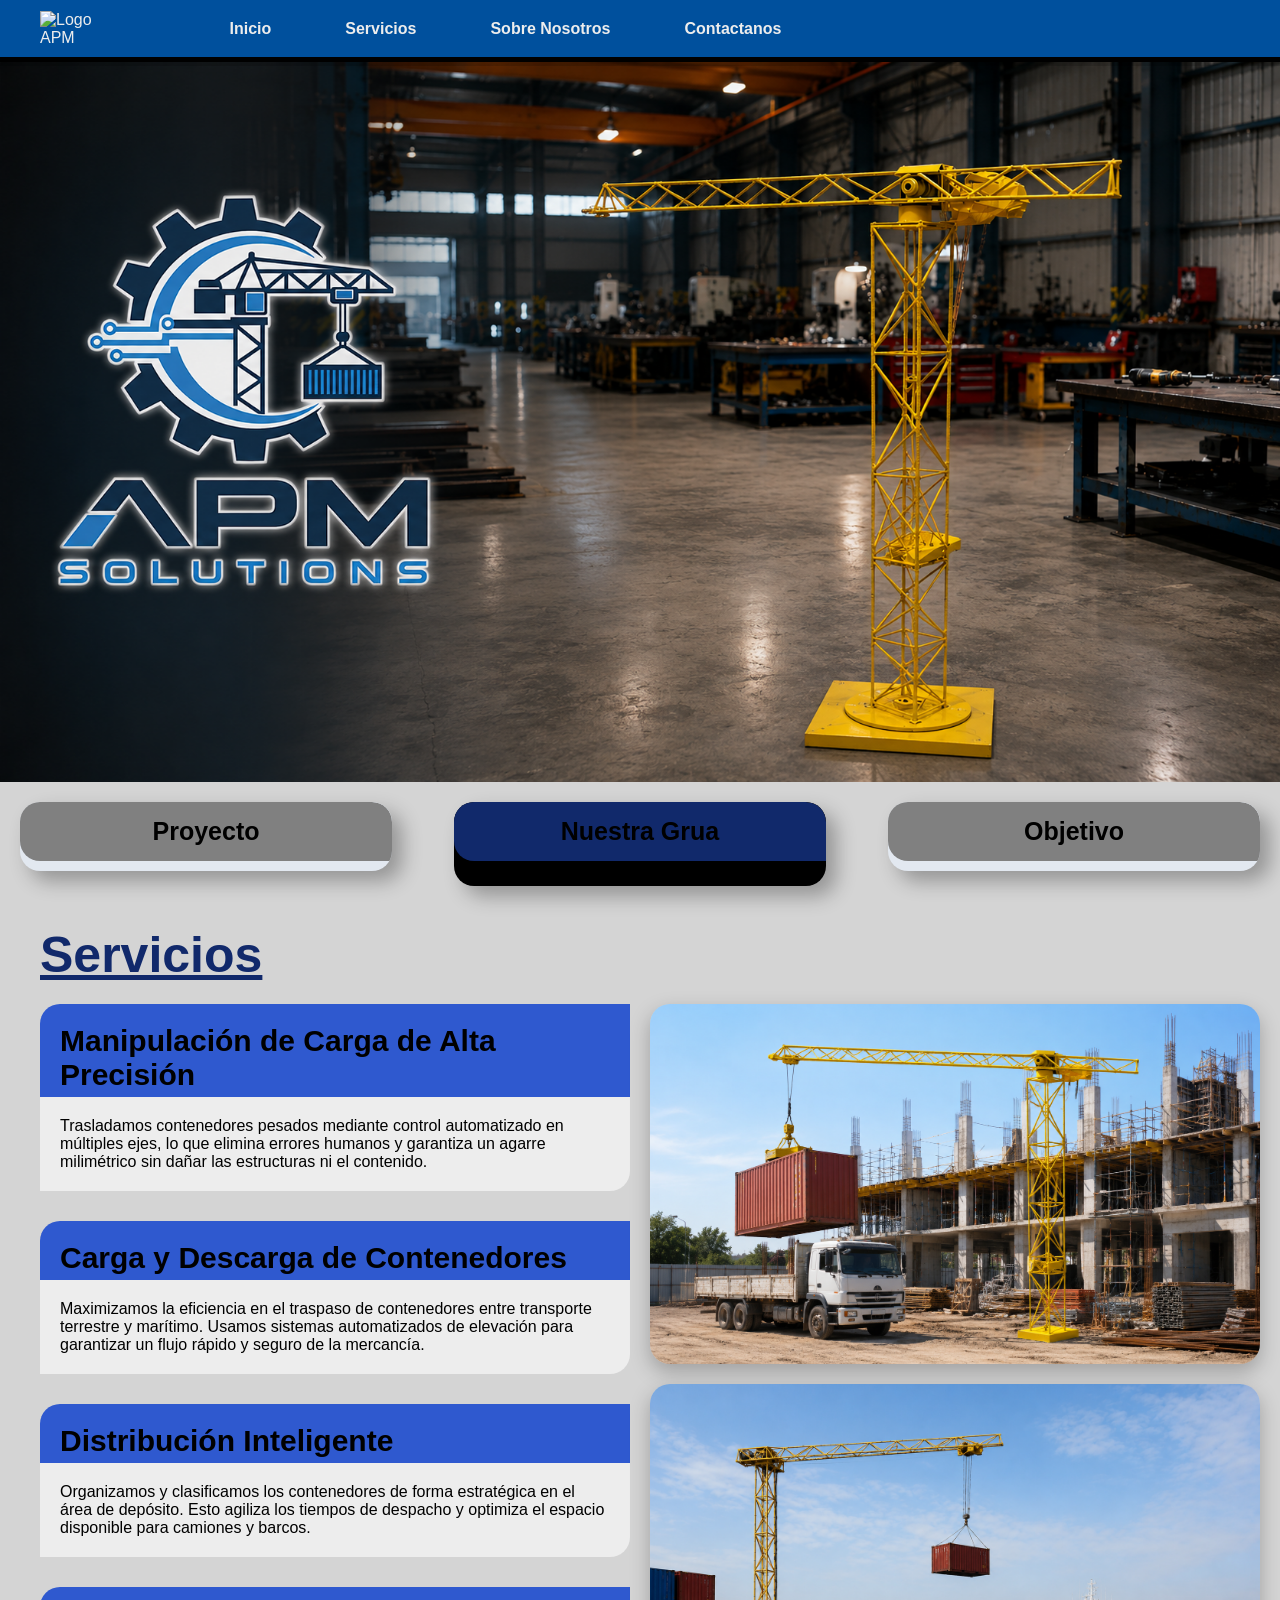
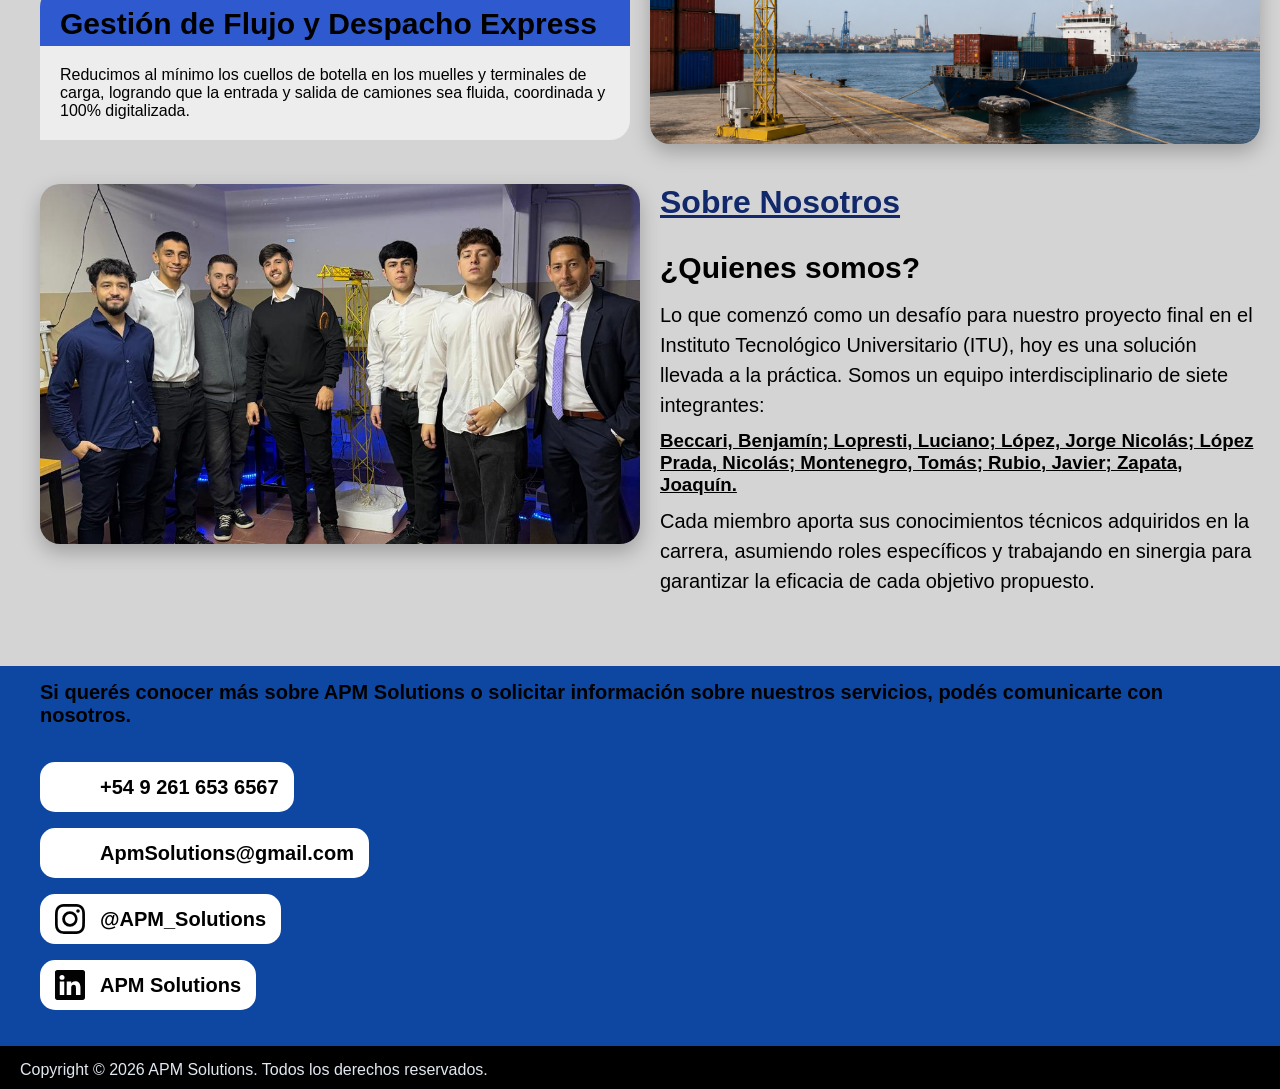
==== commit ebe686d4: "Revert "Add files via upload"" ====
--- a/index.html
+++ b/index.html
@@ -5,24 +5,22 @@
     <meta charset="UTF-8">
     <meta name="viewport" content="width=device-width, initial-scale=1.0">
     <title>APM Solutions</title>
-    <!-- Google Fonts: Montserrat -->
-    <link href="https://fonts.googleapis.com/css2?family=Montserrat:wght@300;400;500;600;700&display=swap" rel="stylesheet">
     <link rel="stylesheet" href="style.css">
     <link rel="stylesheet" href="https://cdnjs.cloudflare.com/ajax/libs/font-awesome/6.5.0/css/all.min.css">
 </head>
 
 <body>
     <header class="mine-header" id="home">
-        <div class="logo">
-            <img src="public/header/imagenes/logoAPMBLUE.PNG" class="logo-img" alt="Logo APM">
-        </div>
+      <div class="logo">
+        <img src="public/header/imagenes/logoAPMBLUE.PNG" class="logo-img" alt="Logo APM">
+    </div>
 
-        <nav class="nav-links">
-            <a href="#inicio">Inicio</a>
-            <a href="#services">Servicios</a>
-            <a href="#aboutus">Sobre Nosotros</a>
-            <a href="#contact">Contáctanos</a>
-        </nav>
+    <nav class="nav-links">
+        <a href="#inicio">Inicio</a>
+        <a href="#services">Servicios</a>
+        <a href="#aboutus">Sobre Nosotros</a>
+        <a href="#contact">Contactanos</a>
+    </nav>
 
         <button class="menu-boton" id="menu-boton" aria-label="Abrir menú">
             <svg xmlns="http://www.w3.org/2000/svg" class="menu-icon" fill="currentColor" viewBox="0 0 16 16">
@@ -30,26 +28,23 @@
             </svg>
         </button>
     </header>
-    
     <div class="banner">
-        <img src="public/header/imagenes/fondo0.png" alt="Banner APM">
+        <img src="public/header/imagenes/fondo0.png" class="banner" alt="Banner APM">
     </div>
-
-    <main class="Home" id="inicio">
-        <!-- Tarjeta Proyecto (Con efecto desplegable) -->
+<main class="Home" id="inicio">
         <div class="card card-proyect">
-            <h3>El Proyecto</h3>
+            <h3>Proyecto</h3>
             <div class="contenido-desplegable">
                 <div class="inner-content">
-                    <p>APM Solutions surge de la necesidad de desarrollar una grúa mediante microcontroladores y de la
-                        posibilidad de automatizar tareas relacionadas con la manipulación de cargas y el transporte preciso de objetos.</p>
-                    <p>De esta manera, APM Solutions permite simular aplicaciones industriales reales a escala, como las
+                    <p> APM Solutions surge de la necesidad de desarrollar una grúa mediante microcontroladores y de la
+                        posibilidad de automatizar tareas relacionadas con la manipulación de cargas y el transporte preciso de
+                        objetos. </p>
+                    <p> De esta manera, APM Solutions permite simular aplicaciones industriales reales a escala, como las
                         utilizadas en logística, almacenes y construcción.</p>
                 </div>
             </div>
         </div>
 
-        <!-- Tarjeta Grúa 3D (Siempre visible) -->
         <script type="module" src="https://ajax.googleapis.com/ajax/libs/model-viewer/3.4.0/model-viewer.min.js"></script>
         
         <div class="card-blue card-grua3d" id="card-grua3d">
@@ -69,111 +64,122 @@
             </div>
         </div>
 
-        <!-- Tarjeta Objetivo (Con efecto desplegable) -->
         <div class="card card-objetivo" id="card-objetivo">
             <h3>Objetivo</h3>
             <div class="contenido-desplegable">
                 <div class="inner-content">
                     <p>El objetivo de APM Solutions es demostrar la integración entre la mecánica, la electrónica y la
                         programación mediante el desarrollo de un sistema capaz de controlar movimientos de precisión de forma
-                        remota o autónoma.</p>
+                        remota o autónoma</p>
                 </div>
             </div>
         </div>
     </main>
-
     <main class="servicios" id="services">
-        <div class="section-title">
-            <h1>Servicios</h1>
-            <div class="title-line"></div>
-        </div>
+        <h1> Servicios </h1>
         <section class="servicios-contenedor">
             <div class="servicio-texto">
-                <div class="card-service">
-                    <h2>Manipulación de Alta Precisión</h2>
-                    <p>Trasladamos contenedores pesados mediante control automatizado en múltiples ejes, lo que elimina
+                <div class="card-service servicio-manipulacion">
+                    <h2> Manipulación de Carga de Alta Precisión </h2>
+                    <p> Trasladamos contenedores pesados mediante control automatizado en múltiples ejes, lo que elimina
                         errores humanos y garantiza un agarre milimétrico sin dañar las estructuras ni el contenido.</p>
                 </div>
-                <div class="card-service">
-                    <h2>Carga y Descarga de Contenedores</h2>
-                    <p>Maximizamos la eficiencia en el traspaso de contenedores entre transporte terrestre y marítimo.
-                        Usamos sistemas automatizados de elevación para garantizar un flujo rápido y seguro de la mercancía.</p>
+                <div class="card-service servicio-carga">
+                    <h2> Carga y Descarga de Contenedores </h2>
+                    <p> Maximizamos la eficiencia en el traspaso de contenedores entre transporte terrestre y marítimo.
+                        Usamos sistemas automatizados de elevación para garantizar un flujo rápido y seguro de la
+                        mercancía. </p>
                 </div>
-                <div class="card-service">
-                    <h2>Distribución Inteligente</h2>
+                <div class="card-service servicio-distribucion">
+                    <h2> Distribución Inteligente </h2>
                     <p>Organizamos y clasificamos los contenedores de forma estratégica en el área de depósito. Esto
                         agiliza los tiempos de despacho y optimiza el espacio disponible para camiones y barcos.</p>
                 </div>
-                <div class="card-service">
-                    <h2>Flujo y Despacho Express</h2>
-                    <p>Reducimos al mínimo los cuellos de botella en los muelles y terminales de carga, logrando que la
-                        entrada y salida de camiones sea fluida, coordinada y 100% digitalizada.</p>
+                <div class="card-service servicio-express">
+                    <h2> Gestión de Flujo y Despacho Express </h2>
+                    <p> Reducimos al mínimo los cuellos de botella en los muelles y terminales de carga, logrando que la
+                        entrada y salida de camiones sea fluida, coordinada y 100% digitalizada. </p>
                 </div>
             </div>
             <div class="servicio-imagen">
                 <img src="public/header/imagenes/FOTO2.png" alt="Grúa manipulando contenedor">
-                <img src="public/header/imagenes/FOTO3.png" alt="Grúa en acción" class="foto2">
+                <img src="public/header/imagenes/FOTO3.png" alt="Grúa manipulando contenedor" class="foto2">
             </div>
         </section>
     </main>
-
     <main class="about_us" id="aboutus">
         <section class="about_us_contenedor">
             <div class="about_us_imagen">
-                <img src="public/header/imagenes/nosotros.jpeg" alt="Equipo de APM Solutions" class="about_us_imagen_grupal">
+                <img src="public/header/imagenes/nosotros.jpeg" alt="nosotros" class="about_us_imagen_grupal">
             </div>
             <div class="about_us_text">
-                <h1>Sobre Nosotros</h1>
-                <h2>¿Quiénes somos?</h2>
+                <h1> Sobre Nosotros</h1>
+                <h2> ¿Quienes somos? </h2>
                 <p>Lo que comenzó como un desafío para nuestro proyecto final en el Instituto Tecnológico Universitario
-                    (ITU), hoy es una solución llevada a la práctica. Somos un equipo interdisciplinario de siete integrantes:</p>
+                    (ITU), hoy es una solución llevada a la práctica. Somos un equipo interdisciplinario de siete
+                    integrantes:</p>
                 <h3>
                     Beccari, Benjamín; Lopresti, Luciano; López, Jorge Nicolás; López Prada, Nicolás; Montenegro, Tomás;
                     Rubio, Javier; Zapata, Joaquín.
                 </h3>
+
                 <p>Cada miembro aporta sus conocimientos técnicos adquiridos en la carrera, asumiendo roles específicos
                     y trabajando en sinergia para garantizar la eficacia de cada objetivo propuesto.</p>
             </div>
         </section>
     </main>
-
     <main class="contact" id="contact">
         <section class="contactenos">
+
             <div class="contact-text">
-                <h2>Comunícate con nuestro equipo</h2>
-                <p>Si querés conocer más sobre APM Solutions o solicitar información sobre nuestros servicios, podés comunicarte con nosotros a través de los siguientes canales.</p>
+                <p>
+                    Si querés conocer más sobre APM Solutions o solicitar información sobre nuestros servicios,
+                    podés comunicarte con nosotros.
+                </p>
             </div>
+
             <div class="contact-info">
                 <div class="contact-item">
                     <i data-lucide="phone"></i>
                     <p>+54 9 261 653 6567</p>
                 </div>
+
                 <div class="contact-item">
                     <i data-lucide="mail"></i>
                     <p>ApmSolutions@gmail.com</p>
                 </div>
+
                 <div class="contact-item">
-                    <i data-lucide="instagram"></i>
+                    <svg xmlns="http://www.w3.org/2000/svg" class="contact-icon" fill="currentColor"
+                        viewBox="0 0 16 16">
+                        <path
+                            d="M8 0C5.829 0 5.556.01 4.703.048 3.85.088 3.269.222 2.76.42a3.9 3.9 0 0 0-1.417.923A3.9 3.9 0 0 0 .42 2.76C.222 3.268.087 3.85.048 4.7.01 5.555 0 5.827 0 8.001c0 2.172.01 2.444.048 3.297.04.852.174 1.433.372 1.942.205.526.478.972.923 1.417.444.445.89.719 1.416.923.51.198 1.09.333 1.942.372C5.555 15.99 5.827 16 8 16s2.444-.01 3.298-.048c.851-.04 1.434-.174 1.943-.372a3.9 3.9 0 0 0 1.416-.923c.445-.445.718-.891.923-1.417.197-.509.332-1.09.372-1.942C15.99 10.445 16 10.173 16 8s-.01-2.445-.048-3.299c-.04-.851-.175-1.433-.372-1.941a3.9 3.9 0 0 0-.923-1.417A3.9 3.9 0 0 0 13.24.42c-.51-.198-1.092-.333-1.943-.372C10.443.01 10.172 0 7.998 0zm-.717 1.442h.718c2.136 0 2.389.007 3.232.046.78.035 1.204.166 1.486.275.373.145.64.319.92.599s.453.546.598.92c.11.281.24.705.275 1.485.039.843.047 1.096.047 3.231s-.008 2.389-.047 3.232c-.035.78-.166 1.203-.275 1.485a2.5 2.5 0 0 1-.599.919c-.28.28-.546.453-.92.598-.28.11-.704.24-1.485.276-.843.038-1.096.047-3.232.047s-2.39-.009-3.233-.047c-.78-.036-1.203-.166-1.485-.276a2.5 2.5 0 0 1-.92-.598 2.5 2.5 0 0 1-.6-.92c-.109-.281-.24-.705-.275-1.485-.038-.843-.046-1.096-.046-3.233s.008-2.388.046-3.231c.036-.78.166-1.204.276-1.486.145-.373.319-.64.599-.92s.546-.453.92-.598c.282-.11.705-.24 1.485-.276.738-.034 1.024-.044 2.515-.045zm4.988 1.328a.96.96 0 1 0 0 1.92.96.96 0 0 0 0-1.92m-4.27 1.122a4.109 4.109 0 1 0 0 8.217 4.109 4.109 0 0 0 0-8.217m0 1.441a2.667 2.667 0 1 1 0 5.334 2.667 2.667 0 0 1 0-5.334" />
+                    </svg>
                     <p>@APM_Solutions</p>
                 </div>
                 <div class="contact-item">
-                    <i data-lucide="linkedin"></i>
+                    <svg xmlns="http://www.w3.org/2000/svg" class="contact-icon" fill="currentColor"
+                        viewBox="0 0 16 16">
+                        <path
+                            d="M0 1.146C0 .513.526 0 1.175 0h13.65C15.474 0 16 .513 16 1.146v13.708c0 .633-.526 1.146-1.175 1.146H1.175C.526 16 0 15.487 0 14.854zm4.943 12.248V6.169H2.542v7.225zm-1.2-8.212c.837 0 1.358-.554 1.358-1.248-.015-.709-.52-1.248-1.342-1.248S2.4 3.225 2.4 3.934c0 .694.521 1.248 1.327 1.248zm4.908 8.212V9.359c0-.216.016-.432.08-.586.173-.431.568-.878 1.232-.878.869 0 1.216.662 1.216 1.634v3.865h2.401V9.25c0-2.22-1.184-3.252-2.764-3.252-1.274 0-1.845.7-2.165 1.193v.025h-.016l.016-.025V6.169h-2.4c.03.678 0 7.225 0 7.225z" />
+                    </svg>
                     <p>APM Solutions</p>
                 </div>
             </div>
+
         </section>
     </main>
 
-    <!-- Lucide Icons -->
     <script src="https://unpkg.com/lucide@latest"></script>
     <script>
         lucide.createIcons();
     </script>
 
-    <footer class="copyright">
-        <p>Copyright © 2026 APM Solutions. Todos los derechos reservados.</p>
-    </footer>
+    <div class="copyright">
+    <p>Copyright © 2026 APM Solutions. Todos los derechos reservados.</p>
+    </div>
 
     <script src="main.js"></script>
+
 </body>
-</html>+</html>
--- a/style.css
+++ b/style.css
@@ -1,50 +1,66 @@
 /***** Principal *****/
+
 :root {
     --primary-color: #00509D;
-    --primary-dark: #00376d;
-    --secondary-color: #FFB703;
-    --bg-color: #F8FAFC; /* Gris muy claro para fondo */
-    --surface-color: #FFFFFF; /* Blanco para tarjetas */
-    --text-main: #1E293B; /* Texto oscuro suave */
-    --text-muted: #475569;
+    --secondary-color: #FFDB57;
+    --success-color: #11296B;
+    --danger-color: #d4d4d4;
+    --warning-color: #E2E8F0;
+    --info-color: #EDEDED;
+    --black-color: black;
+    --darkyellow-color: #FFB703;
 }
 
 * {
     margin: 0;
     padding: 0;
     box-sizing: border-box;
-    font-family: 'Montserrat', sans-serif;
+    font-family: 'Segoe UI', Arial, sans-serif;
 }
 
 html {
     scroll-behavior: smooth;
 }
 
-#inicio, #services, #aboutus, #contact {
-    scroll-margin-top: 90px;
+#inicio,
+#services,
+#aboutus,
+#contact,
+#procedimiento {
+    scroll-margin-top: 80px;
 }
 
 body {
-    background-color: var(--bg-color);
-    color: var(--text-main);
+    background-color: var(--danger-color);
     min-height: 100vh;
     display: flex;
     flex-direction: column;
 }
 
+/***** End Principal *****/
+
 /***** HEADER *****/
+
 .mine-header {
     background-color: var(--primary-color);
     display: flex;
     justify-content: space-between;
     align-items: center;
-    padding: 10px 5%;
+    border-bottom: 5px solid var(--black-color);
+    padding: 2px 40px;
+    -webkit-text-fill-color: #EDEDED;
     position: sticky;
     top: 0;
     left: 0;
     width: 100%;
     z-index: 1000;
-    box-shadow: 0 4px 12px rgba(0, 0, 0, 0.1);
+    box-shadow: 0 4px rgba(0, 0, 0, 0.15);
+}
+
+.logo {
+    width: 15%;
+    display: flex;
+    align-items: center;
 }
 
 .logo-img {
@@ -54,24 +70,11 @@
 }
 
 .nav-links {
-    display: flex;
-    gap: 30px;
+    justify-items: flex-end;
+    width: 85%;
+    display: flex;
+    gap: 40px;
     align-items: center;
-}
-
-.nav-links a {
-    text-decoration: none;
-    font-weight: 600;
-    color: #ffffff;
-    font-size: 15px;
-    transition: all 0.3s ease;
-    padding: 8px 12px;
-    border-radius: 6px;
-}
-
-.nav-links a:hover {
-    background-color: rgba(255, 255, 255, 0.1);
-    color: var(--secondary-color);
 }
 
 .menu-boton {
@@ -80,344 +83,539 @@
     border: none;
     cursor: pointer;
     padding: 8px;
-    color: white;
+}
+
+.nav-links a {
+    text-decoration: none;
+    font-weight: 600;
+    color: #ffffff;
+    transition: opacity 0.3s ease, color 0.3s ease;
+    padding: 8px 16px;
+    border-radius: 6px;
+    border: 1px solid transparent;
+}
+
+.nav-links a:hover {
+    opacity: 0.7;
+    background-color: rgba(255, 255, 255, 0.12);
+    border-color: rgba(255, 255, 255, 0.4)
 }
 
 .menu-icon {
-    width: 32px;
-    height: 32px;
-}
+    width: 34px;
+    height: 34px;
+    color: #EDEDED; /* Ajustado para que se vea sobre el azul */
+}
+
+/***** End HEADER *****/
 
 /***** Banner *****/
+
 .banner {
     width: 100%;
-    height: 60vh;
-    min-height: 400px;
-    overflow: hidden;
-    background-color: var(--primary-dark);
-}
-
-.banner img {
-    width: 100%;
-    height: 100%;
-    object-fit: cover;
-    opacity: 0.9;
-}
-
-/***** Home / Tarjetas Desplegables *****/
+    height: auto;
+    display: block;
+}
+
+/***** End Banner *****/
+
+/***** Home *****/
+
 .Home {
     display: flex;
     flex-direction: row;
     justify-content: space-between;
-    gap: 25px;
-    padding: 50px 5%;
+    margin: 20px;
+}
+
+.card-blue {
+    text-align: center;
+    background-color: black;
+    width: 30%;
+    border-radius: 20px;
+    box-shadow: rgba(0, 0, 0, 0.301) 10px 10px 20px;
 }
 
 .card {
-    background-color: var(--surface-color);
+    background-color: var(--warning-color);
     text-align: center;
+    width: 30%;
+    border-radius: 20px;
+    box-shadow: rgba(0, 0, 0, 0.301) 10px 10px 20px;
+}
+
+model-viewer {
+    width: 100%;
+    height: 100%;
+    background-color: transparent;
+    outline: none;
+    cursor: grab;
+}
+
+model-viewer:active {
+    cursor: grabbing;
+}
+
+.Home h3 {
+    color: var(--black-color);
+    font-weight: bold;
+    margin-bottom: 10px;
+}
+
+.card h3 {
+    background-color: gray;
+    border-radius: 0px 20px 0px 20px;
+    padding: 15px 0;
+    font-size: 25px;
+}
+
+.card p {
+    color: var(--black-color);
+    text-align: left;
+    font-weight: 500;
+    margin: 10px;
+}
+
+.card-blue h3 {
+    background-color: var(--success-color);
+    border-radius: 0px 20px 0px 20px;
+    padding: 15px 0;
+    font-size: 25px;
+}
+
+.card-blue p {
+    color: var(--black-color);
+    text-align: center;
+    font-weight: 500;
+}
+
+.card-content {
+    background-color: var(--warning-color);
+    box-shadow: 0 4px 8px rgba(0, 0, 0, 0.1);
+    padding: 20px;
+    margin: 20px;
     flex: 1;
-    border-radius: 16px;
-    box-shadow: 0 10px 25px rgba(0, 0, 0, 0.05);
-    overflow: hidden;
+    display: flex;
+    flex-direction: column;
+    align-items: center;
+    width: 100%;
+    border-radius: 25px;
+}
+
+/***** End Home *****/
+
+/***** Servicios *****/
+
+.servicios h1 {
+    padding: 20px;
+    margin-left: 20px;
+    font-size: 50px;
+    color: #11296B;
+    text-decoration: underline;
+}
+
+.servicios {
+    width: 100%;
+}
+
+.servicios-contenedor {
+    display: flex;
+    width: 100%;
+    gap: 20px;
+    padding: 0 20px;
+    align-items: flex-start;
+}
+
+.servicio-texto {
+    width: 50%;
+}
+
+.servicio-imagen {
+    width: 50%;
+}
+
+.foto2 {
+    margin-top: 20px;
+}
+
+.servicio-imagen img {
+    width: 100%;
+    height: 360px;
+    object-fit: cover;
+    object-position: center;
+    display: block;
+    border-radius: 20px;
+    box-shadow: 0px 8px 20px rgba(0, 0, 0, 0.25);
+}
+
+.servicio-manipulacion h2,
+.servicio-carga h2,
+.servicio-distribucion h2,
+.servicio-express h2 {
+    padding: 20px 0px 5px 20px;
+    font-size: 30px;
+    background-color: #2f59cf;
+    margin-left: 20px;
+    border-radius: 20px 0px 0px 0px;
+}
+
+.servicio-manipulacion p,
+.servicio-carga p,
+.servicio-distribucion p,
+.servicio-express p {
+    padding: 20px 0px 20px 20px;
+    font-weight: 500;
+    background-color: #EDEDED;
+    margin-left: 20px;
+    border-radius: 0px 0px 20px 0px;
+    padding-right: 20px;
+}
+
+.servicio-carga,
+.servicio-distribucion,
+.servicio-express {
+    padding-top: 30px;
+}
+
+/***** End Servicios *****/
+
+/***** ABOUT US *****/
+
+.about_us {
+    width: 100%;
+    padding: 40px 20px;
+}
+
+.about_us_contenedor {
+    display: flex;
+    gap: 40px;
+}
+
+.about_us_imagen {
+    width: 50%;
+}
+
+.about_us_imagen img {
+    width: 100%;
+    margin-left: 20px;
+    height: 360px;
+    object-fit: cover;
+    object-position: center;
+    display: block;
+    border-radius: 20px;
+    box-shadow: 0px 8px 20px rgba(0, 0, 0, 0.25);
+}
+
+.about_us_text {
+    width: 50%;
+}
+
+.about_us_text h1 {
+    font-size: 32px;
+    color: #11296B;
+    text-decoration: underline;
+    margin-bottom: 30px;
+}
+
+.about_us_text h2 {
+    font-size: 30px;
+    color: black;
+    margin-bottom: 15px;
+}
+
+.about_us_text p {
+    margin-top: 10px;
+    font-size: 20px;
+    color: black;
+    line-height: 1.5;
+    font-weight: 500;
+    text-decoration: none;
+}
+
+.about_us_text h3 {
+    text-decoration: underline;
+    margin-top: 10px;
+}
+
+/***** End ABOUT US *****/
+
+/***** Contactenos *****/
+
+.contactenos {
+    margin-top: 30px;
+}
+
+.contact-text {
+    padding: 15px 40px;
+    background-color: #0d47a1;
+    font-family: Inter, sans-serif;
+    color: var(--success-color);
+}
+
+.contact-text p {
+    font-weight: 800;
+    font-size: 20px;
+    color: black;
+}
+
+.contact-info {
+    background-color: #0d47a1;
+    padding: 20px 40px;
+}
+
+.contact-item {
+    display: flex;
+    align-items: center;
+    gap: 15px;
+    margin-bottom: 16px;
+    background-color: white;
+    padding: 10px 15px;
+    width: fit-content;
+    max-width: 100%;
+    border-radius: 15px;
+}
+
+.contact-item svg,
+.contact-item i {
+    width: 30px;
+    height: 30px;
+    color: rgb(2, 2, 2);
+    flex-shrink: 0;
+}
+
+.contact-item p {
+    font-weight: 620;
+    font-size: 20px;
+    color: rgb(0, 0, 0);
+}
+
+/***** End Contactenos *****/
+
+/***** Copyright *****/
+
+.copyright {
+    background-color: var(--black-color);
+    display: flex;
+    text-align: left;
+    border-top: 5px solid var(--black-color);
+    padding: 10px 20px;
+}
+
+.copyright p {
+    color: #E2E8F0
+}
+
+/***** End Copyright *****/
+
+/***** RESPONSIVE *****/
+
+img {
+    max-width: 100%;
+}
+
+body {
+    overflow-x: hidden;
+}
+
+/* TABLET */
+@media (max-width: 900px) {
+    .mine-header {
+        flex-direction: row; /* Cambiado a row para que el logo y menú queden alineados */
+        padding: 15px 20px;
+        gap: 15px;
+    }
+
+    .logo {
+        width: 100%;
+        text-align: left;
+    }
+
+    .logo img {
+        width: 90px;
+    }
+
+    .nav-links {
+        width: 100%;
+        justify-content: center;
+        flex-wrap: wrap;
+        gap: 15px;
+        display: none; /* Oculto por defecto en mobile */
+    }
+
+    /* CLASE INYECTADA PARA EL MENÚ JS */
+    .nav-links.mostrar-menu {
+        display: flex;
+        flex-direction: column;
+        position: absolute;
+        top: 65px; 
+        left: 0;
+        width: 100%;
+        background-color: var(--primary-color);
+        padding: 20px 0;
+        box-shadow: 0 4px rgba(0, 0, 0, 0.15);
+    }
+
+    .nav-links a {
+        font-size: 18px; /* Un poco más grande para mobile */
+        padding: 10px 15px;
+        width: 100%;
+        text-align: center;
+    }
+
+    .menu-boton {
+        visibility: visible;
+        display: block;
+    }
+
+    .banner {
+        height: 300px;
+        object-fit: cover;
+    }
+
+    .Home {
+        flex-direction: column;
+        margin: 15px;
+        gap: 20px;
+    }
+
+    .card,
+    .card-blue {
+        width: 100%;
+    }
+
+    .card-blue {
+        min-height: 350px;
+    }
+
+    model-viewer {
+        height: 300px;
+    }
+
+    .servicios h1 {
+        font-size: 38px;
+        text-align: center;
+        margin-left: 0;
+    }
+
+    .servicios-contenedor {
+        flex-direction: column;
+        padding: 0 15px;
+    }
+
+    .servicio-texto,
+    .servicio-imagen {
+        width: 100%;
+    }
+
+    .servicio-imagen img {
+        height: 300px;
+    }
+
+    .servicio-manipulacion h2,
+    .servicio-carga h2,
+    .servicio-distribucion h2,
+    .servicio-express h2 {
+        margin-left: 0;
+        font-size: 26px;
+        padding: 18px;
+        border-radius: 20px 20px 0 0;
+    }
+
+    .servicio-manipulacion p,
+    .servicio-carga p,
+    .servicio-distribucion p,
+    .servicio-express p {
+        margin-left: 0;
+        font-size: 16px;
+        padding: 18px;
+        border-radius: 0 0 20px 20px;
+    }
+
+    .about_us_contenedor {
+        flex-direction: column;
+        gap: 25px;
+    }
+
+    .about_us_imagen,
+    .about_us_text {
+        width: 100%;
+    }
+
+    .about_us_imagen img {
+        margin-left: 0;
+        height: 320px;
+    }
+}
+
+/* MOBILE */
+@media (max-width: 500px) {
+    .contact-info {
+        padding: 20px;
+    }
+
+    .contact-item {
+        width: 100%;
+        margin-right: 0;
+        padding: 10px;
+        gap: 10px;
+    }
+
+    .contact-item p {
+        font-size: 15px;
+        margin: 0;
+        word-break: normal;
+        overflow-wrap: anywhere;
+    }
+
+    .contact-item svg,
+    .contact-item i {
+        width: 24px;
+        height: 24px;
+        flex-shrink: 0;
+    }
+
+    .banner {
+        height: auto;
+        object-fit: contain;
+    }
+
+    .banner img,
+    img.banner {
+        width: 100%;
+        height: auto;
+        object-fit: contain;
+        object-position: center;
+    }
+}
+/***** End RESPONSIVE *****/
+
+/** EFECTO DESPLEGABLE EN HOME ***/
+
+.Home {
+    align-items: flex-start;
+}
+.card, .card-blue {
+    overflow: hidden; 
     cursor: pointer;
     transition: transform 0.3s ease, box-shadow 0.3s ease;
-    border: 1px solid #e2e8f0;
-}
-
-.card:hover {
-    transform: translateY(-8px);
-    box-shadow: 0 15px 35px rgba(0, 0, 0, 0.1);
-}
-
-.card h3 {
-    background-color: var(--primary-color);
-    color: white;
-    padding: 20px 0;
-    font-size: 22px;
-    font-weight: 600;
-    margin: 0;
-}
-
+}
+.card:hover, .card-blue:hover {
+    transform: translateY(-5px);
+    box-shadow: rgba(0, 0, 0, 0.4) 15px 15px 25px;
+}
 .contenido-desplegable {
     display: grid;
     grid-template-rows: 0fr;
     transition: grid-template-rows 0.4s ease-out;
 }
-
-.card:hover .contenido-desplegable {
-    grid-template-rows: 1fr;
-}
-
 .inner-content {
     overflow: hidden;
 }
-
-.inner-content p {
-    color: var(--text-muted);
-    text-align: left;
-    font-size: 15px;
-    line-height: 1.6;
-    margin: 20px;
-}
-
-model-viewer {
-    width: 100%;
-    height: 100%;
-    background-color: transparent;
-    outline: none;
-    cursor: grab;
-}
-
-model-viewer:active {
-    cursor: grabbing;
-}
-
-/***** Servicios *****/
-.servicios {
-    padding: 50px 5%;
-    background-color: #ffffff;
-}
-
-.section-title h1 {
-    font-size: 40px;
-    color: var(--primary-color);
-    margin-bottom: 10px;
-    font-weight: 700;
-}
-
-.title-line {
-    width: 80px;
-    height: 4px;
-    background-color: var(--secondary-color);
-    margin-bottom: 40px;
-    border-radius: 2px;
-}
-
-.servicios-contenedor {
-    display: flex;
-    gap: 40px;
-    align-items: flex-start;
-}
-
-.servicio-texto {
-    width: 50%;
-    display: flex;
-    flex-direction: column;
-    gap: 20px;
-}
-
-.card-service {
-    background: var(--bg-color);
-    padding: 25px;
-    border-radius: 12px;
-    border-left: 5px solid var(--primary-color);
-    transition: transform 0.3s ease;
-}
-
-.card-service:hover {
-    transform: translateX(10px);
-}
-
-.card-service h2 {
-    font-size: 20px;
-    color: var(--primary-dark);
-    margin-bottom: 10px;
-}
-
-.card-service p {
-    font-size: 15px;
-    color: var(--text-muted);
-    line-height: 1.6;
-}
-
-.servicio-imagen {
-    width: 50%;
-    display: flex;
-    flex-direction: column;
-    gap: 20px;
-}
-
-.servicio-imagen img {
-    width: 100%;
-    height: 300px;
-    object-fit: cover;
-    border-radius: 16px;
-    box-shadow: 0 10px 25px rgba(0, 0, 0, 0.1);
-}
-
-/***** ABOUT US *****/
-.about_us {
-    padding: 70px 5%;
-    background-color: var(--bg-color);
-}
-
-.about_us_contenedor {
-    display: flex;
-    gap: 50px;
-    align-items: center;
-}
-
-.about_us_imagen {
-    width: 45%;
-}
-
-.about_us_imagen img {
-    width: 100%;
-    height: 450px;
-    object-fit: cover;
-    border-radius: 16px;
-    box-shadow: 0 15px 35px rgba(0, 0, 0, 0.1);
-}
-
-.about_us_text {
-    width: 55%;
-}
-
-.about_us_text h1 {
-    font-size: 36px;
-    color: var(--primary-color);
-    margin-bottom: 20px;
-    font-weight: 700;
-}
-
-.about_us_text h2 {
-    font-size: 24px;
-    color: var(--text-main);
-    margin-bottom: 20px;
-}
-
-.about_us_text p {
-    font-size: 16px;
-    color: var(--text-muted);
-    line-height: 1.7;
-    margin-bottom: 20px;
-}
-
-.about_us_text h3 {
-    font-size: 15px;
-    font-style: italic;
-    color: var(--primary-dark);
-    line-height: 1.6;
-    margin-bottom: 20px;
-    padding: 15px;
-    background: white;
-    border-radius: 8px;
-    border-left: 4px solid var(--secondary-color);
-}
-
-/***** Contactenos *****/
-.contact {
-    background-color: var(--primary-color);
-    color: white;
-}
-
-.contactenos {
-    display: flex;
-    flex-direction: row;
-    padding: 60px 5%;
-    gap: 40px;
-    align-items: center;
-}
-
-.contact-text {
-    flex: 1;
-}
-
-.contact-text h2 {
-    font-size: 32px;
-    margin-bottom: 15px;
-    color: var(--secondary-color);
-}
-
-.contact-text p {
-    font-size: 16px;
-    line-height: 1.6;
-    color: #e2e8f0;
-}
-
-.contact-info {
-    flex: 1;
-    display: grid;
-    grid-template-columns: 1fr 1fr;
-    gap: 20px;
-}
-
-.contact-item {
-    display: flex;
-    align-items: center;
-    gap: 15px;
-    background-color: rgba(255, 255, 255, 0.1);
-    padding: 15px 20px;
-    border-radius: 12px;
-    transition: background-color 0.3s;
-}
-
-.contact-item:hover {
-    background-color: rgba(255, 255, 255, 0.2);
-}
-
-.contact-item svg, .contact-item i {
-    width: 24px;
-    height: 24px;
-    color: var(--secondary-color);
-}
-
-.contact-item p {
-    font-weight: 500;
-    font-size: 15px;
-}
-
-/***** Copyright *****/
-.copyright {
-    background-color: #001f3f;
-    text-align: center;
-    padding: 20px 5%;
-}
-
-.copyright p {
-    color: #94a3b8;
-    font-size: 14px;
-}
-
-/***** RESPONSIVE *****/
-@media (max-width: 900px) {
-    .nav-links {
-        display: none;
-        flex-direction: column;
-        position: absolute;
-        top: 100%;
-        left: 0;
-        width: 100%;
-        background-color: var(--primary-color);
-        padding: 20px 0;
-        box-shadow: 0 10px 15px rgba(0, 0, 0, 0.1);
-        gap: 15px;
-    }
-
-    .nav-links.mostrar-menu {
-        display: flex;
-    }
-
-    .menu-boton {
-        visibility: visible;
-        display: block;
-    }
-
-    .Home {
-        flex-direction: column;
-    }
-
-    .servicios-contenedor, .about_us_contenedor, .contactenos {
-        flex-direction: column;
-    }
-
-    .servicio-texto, .servicio-imagen, .about_us_imagen, .about_us_text {
-        width: 100%;
-    }
-
-    .contact-info {
-        grid-template-columns: 1fr;
-        width: 100%;
-    }
+.card:hover .contenido-desplegable,
+.card-blue:hover .contenido-desplegable {
+    grid-template-rows: 1fr;
+}
+
+.card-blue .inner-content {
+    padding-bottom: 15px;
 }
